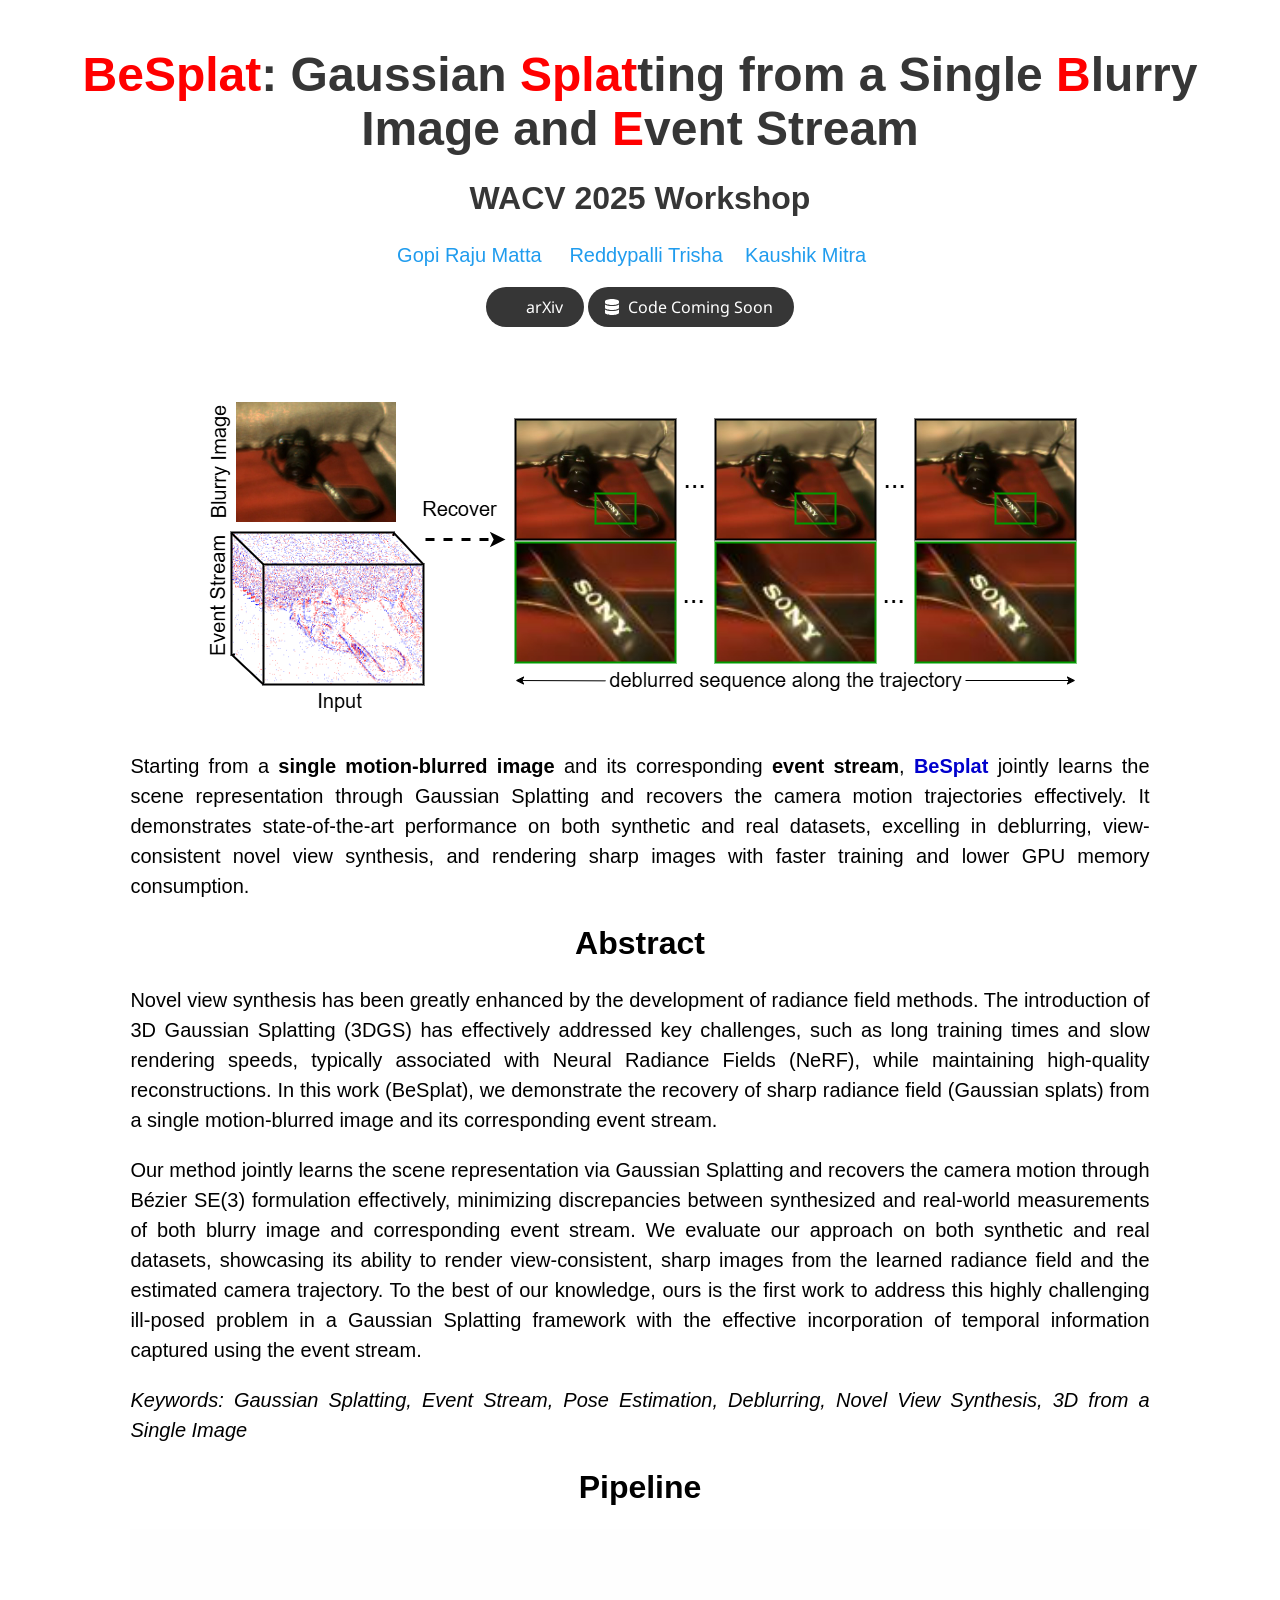
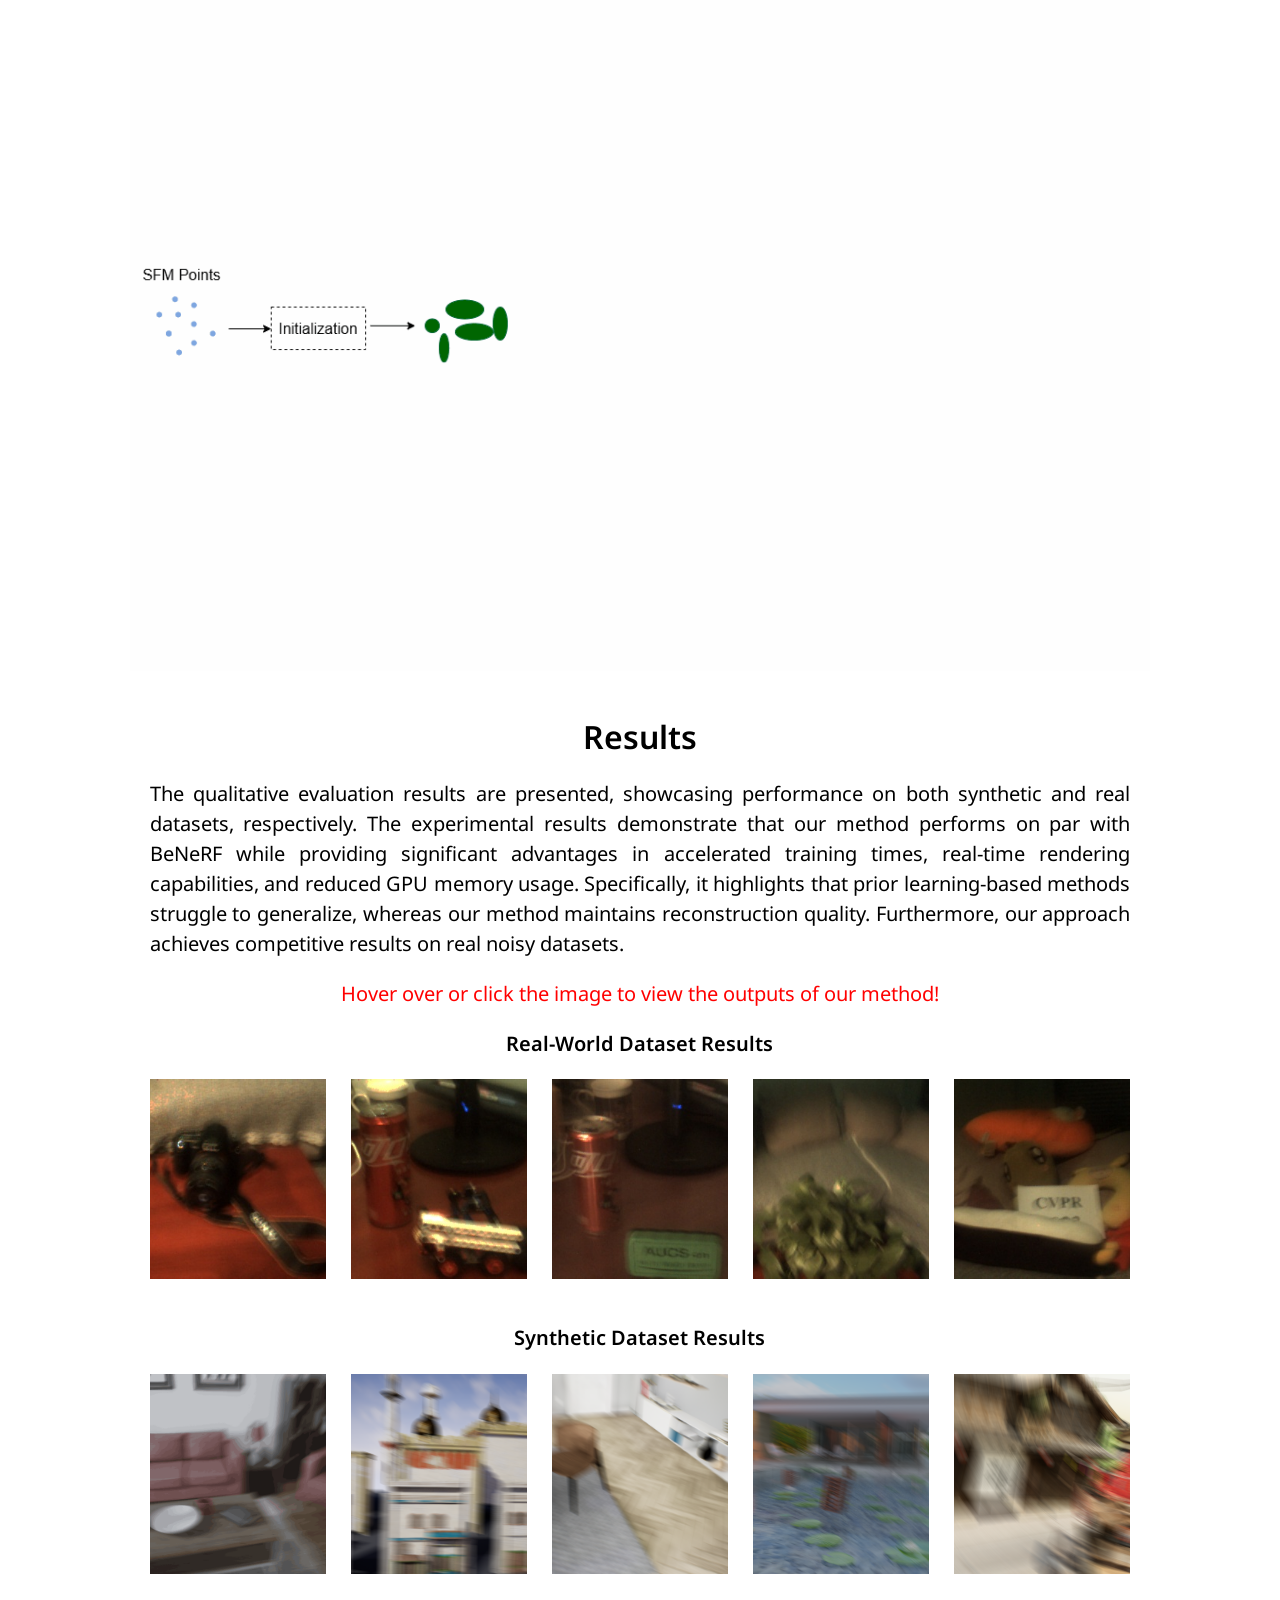
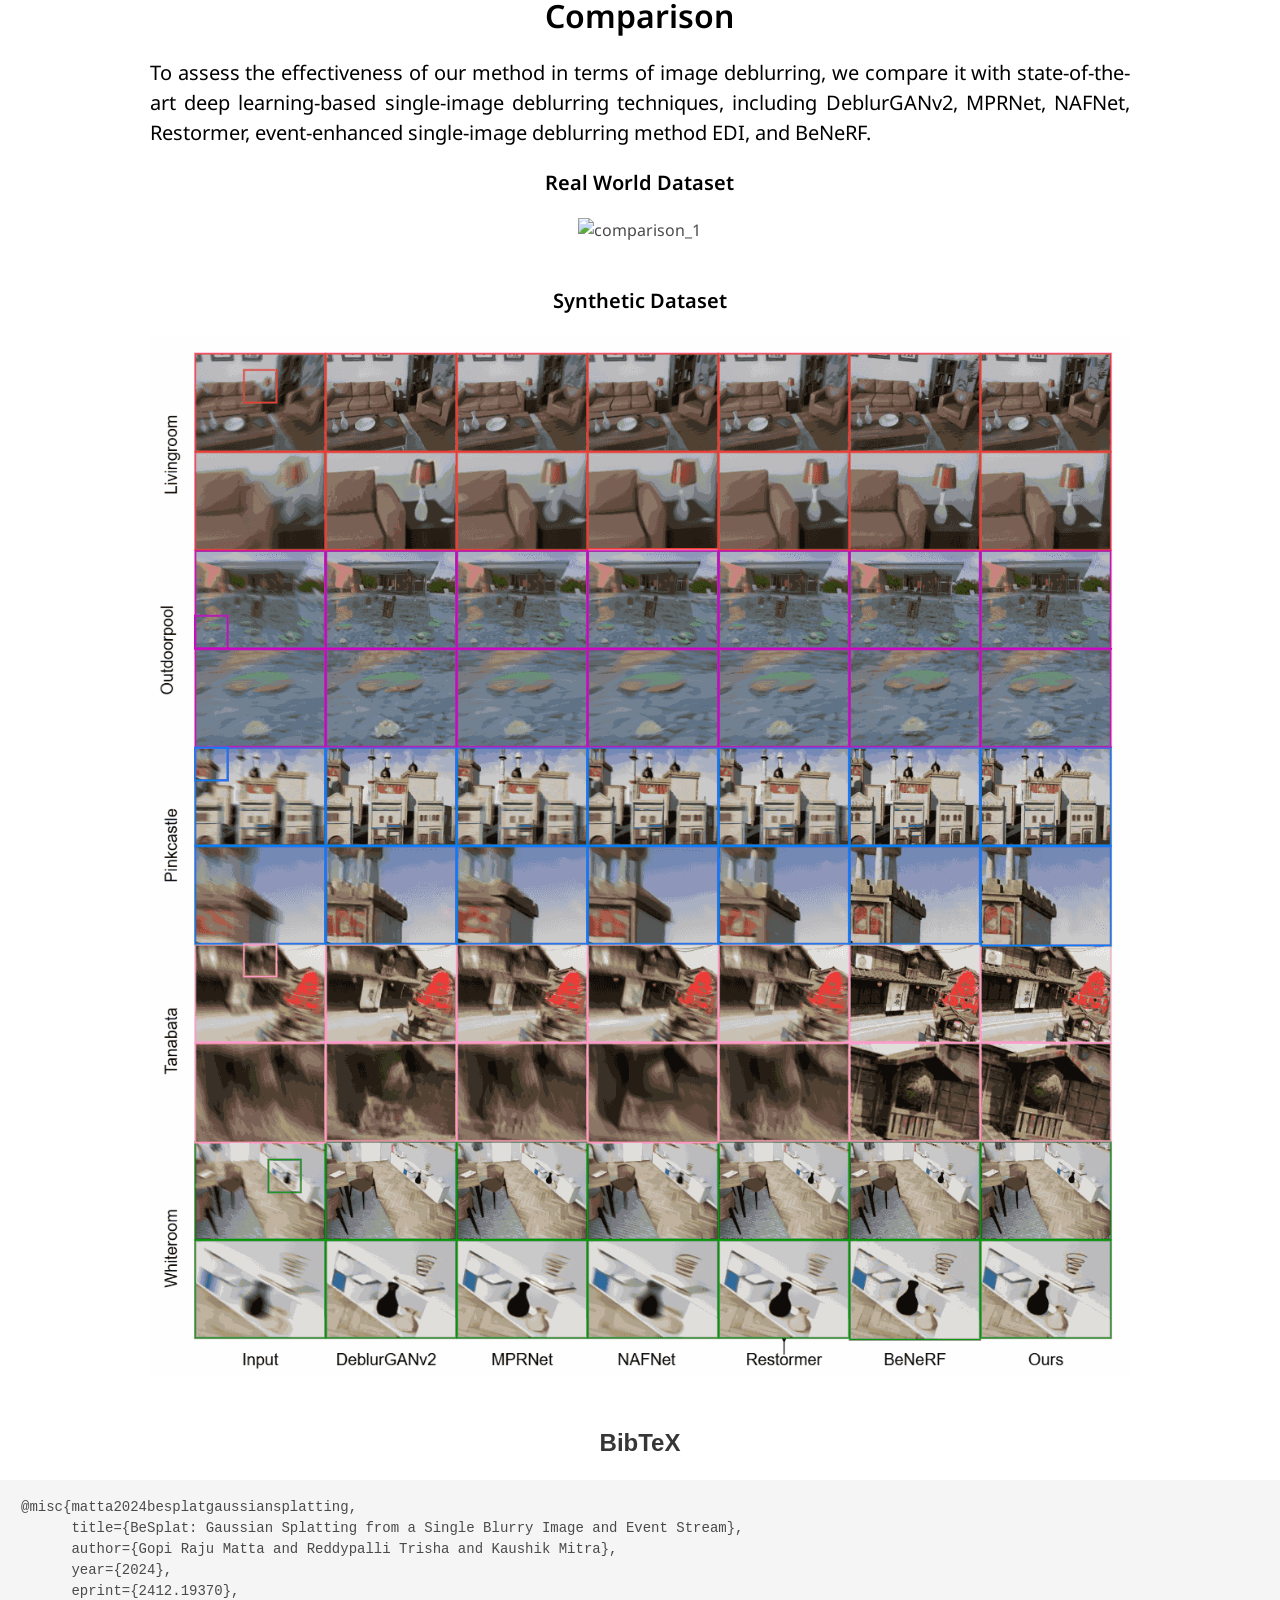
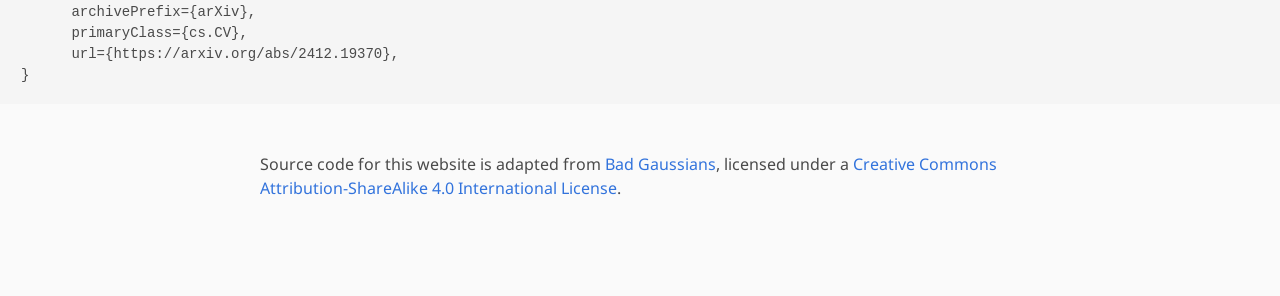
==== BeSplat/index.html @ c1410b88 "Update index.html" ====
<!DOCTYPE html>
<html>
<head>
  <meta charset="utf-8">
  <meta name="description"
        content="BeSplat: Gaussian Splatting from a Single Blurry Image and Event Stream">
  <meta name="keywords" content="Gaussian splatting, Event Stream, Pose Estimation, Deblurring, Novel View Synthesis, 3D from a Single Image">
  <meta name="viewport" content="width=device-width, initial-scale=1">
  <title>BeSplat</title>

  <!-- Global site tag (gtag.js) - Google Analytics -->
  <!-- <script async src="https://www.googletagmanager.com/gtag/js?id=G-PYVRSFMDRL"></script>
  <script>
    window.dataLayer = window.dataLayer || [];

    function gtag() {
      dataLayer.push(arguments);
    }

    gtag('js', new Date());

    gtag('config', 'G-PYVRSFMDRL');
  </script> -->

  <link href="https://fonts.googleapis.com/css?family=Google+Sans|Noto+Sans|Castoro"
        rel="stylesheet">

  <link rel="stylesheet" href="./static/css/bulma.min.css">
  <link rel="stylesheet" href="./static/css/bulma-carousel.min.css">
  <link rel="stylesheet" href="./static/css/bulma-slider.min.css">
  <link rel="stylesheet" href="./static/css/fontawesome.all.min.css">
  <link rel="stylesheet"
        href="https://cdn.jsdelivr.net/gh/jpswalsh/academicons@1/css/academicons.min.css">
  <link rel="stylesheet" href="./static/css/index.css">
  <link rel="icon" href="./static/images/smiling-face-with-horns_1f608.png">
  <link rel="stylesheet" href="https://cdnjs.cloudflare.com/ajax/libs/animate.css/4.1.1/animate.min.css">
  <link rel="stylesheet" href="https://cdnjs.cloudflare.com/ajax/libs/font-awesome/6.0.0-beta3/css/all.min.css">


  <script src="https://code.jquery.com/jquery-3.6.0.min.js"></script>

  <script src="https://ajax.googleapis.com/ajax/libs/jquery/3.5.1/jquery.min.js"></script>
  <script defer src="./static/js/fontawesome.all.min.js"></script>
  <script src="./static/js/bulma-carousel.min.js"></script>
  <script src="./static/js/bulma-slider.min.js"></script>
  <script src="./static/js/index.js"></script>



  <style>
     /* Container to hold the media items in a row */
.media-wrapper {
  display: flex;
  justify-content: space-between; /* Space items evenly */
  gap: 10px;  /* Optional: space between media items */
  flex-wrap: wrap;  /* Ensures items wrap to the next row if space is not enough */
}

/* Styling for individual media containers */
.media-container {
  position: relative;
  width: 18%;  /* Adjust this to fit 5 items in the row */
  overflow: hidden;
}

/* Image that is displayed initially */
.hover-image {
  
  width: 300px;  /* Set the fixed width for the image */
  height: 200px; /* Set the fixed height for the image */
  display: block;
  object-fit: cover;  /* Ensures image covers the container properly */
}

/* GIF that is hidden initially and displayed on hover */
.hover-gif {
  position: absolute;
  top: 0;
  left: 0;
  width: 300px;  /* Set the fixed width for the GIF */
  height: 200px; /* Set the fixed height for the GIF */
  display: none;
  object-fit: cover;
}

/* Show GIF on hover */
.media-container:hover .hover-image {
  display: none;  /* Hide image on hover */
}

.media-container:hover .hover-gif {
  display: block;  /* Show GIF on hover */
}


h2.title {
    text-align: center;  /* Centers the heading */
    font-size: 24px;  /* Customize the font size of the heading */
    margin-bottom: 20px; /* Adds space below the heading */
  }

    @keyframes blink {
            0%, 100% {
                opacity: 1; /* 不透明 */
            }
            50% {
                opacity: 0; /* 透明 */
            }
    }

    .blinking-text {
        font-size: 20px; /* 字体大小 */
        color: red; /* 字体颜色 */
        animation: blink 1s infinite; /* 动画持续时间和无限循环 */
    }

    .large-text {
            font-size: 20px; /* 增大字体大小 */
    }



    .letter {
      display: inline-block;
      animation: colorShift 2s ease-in-out infinite; /* Animation for color shift */
    }

    .letter:nth-child(odd) {
      animation-delay: 0s;
    }

    .letter:nth-child(even) {
      animation-delay: 0.5s;
    }

    @keyframes colorShift {
      0%, 100% {
        color: red;
      }
      50% {
        color: blue;
      }
    }



/* Set the video to cover the entire background */
#bg-video {
  position: fixed;
  top: 0;
  left: 0;
  width: 100%;
  height: 100%;
  object-fit: cover; /* Ensures the video covers the whole background */
  z-index: -1; /* Sends the video to the back */
}

/* Your content will be displayed on top of the video */
.hero, .teaser {
  position: relative;
  z-index: 1; /* Ensures the content is on top of the video */
  color: black; /* Makes text visible over the video */
}


  </style>

  

  
</head>
<body>




<section class="hero">
  <div class="hero-body">
    <div class="container is-max-desktop">
      <div class="columns is-centered">
        <div class="column has-text-centered">
          <h1 class="title is-1 publication-title"><font color="#FF0000">BeSplat</font>: Gaussian <span style="font-variant-ligatures: none;"><font color="#FF0000">Splat</font>ting</span> from a Single <font color="#FF0000">B</font>lurry Image and <font color="#FF0000">E</font>vent Stream</h1>
       


        
        <h6 class="title is-3 publication-title">
          WACV 2025 Workshop<br>
          
      </h6>
          <div class="is-size-5 publication-authors">
            <span class="author-block">
              <a href="https://www.linkedin.com/in/gopi-raju-matta-1b5347105">Gopi Raju Matta</a>
            </span> &nbsp &nbsp
            <span class="author-block">
              <a href="https://www.linkedin.com/in/reddypalli-trisha">Reddypalli Trisha</a>
            </span>&nbsp &nbsp
            <span class="author-block">
              <a href="https://www.ee.iitm.ac.in/kmitra">Kaushik Mitra</a>
            </span>&nbsp &nbsp
          </div>

   
          
          <div class="column has-text-centered">
            <div class="publication-links">
              <!-- PDF Link. -->
              <span class="link-block">
                <a href="https://arxiv.org/pdf/2412.19370"
                   class="external-link button is-normal is-rounded is-dark">
                  <span class="icon">
                      <i class="ai ai-arxiv"></i>
                  </span>
                  <span>arXiv</span>
                </a>
              </span>
              <!-- Code Link. -->
              <span class="link-block">
                <a href=""
                   class="external-link button is-normal is-rounded is-dark">
                  <span class="icon">
                      <i class="fas fa-database"></i>
                  </span>
                  <span>Code Coming Soon</span>
                  </a>
              </span>
            </div>
          </div>
        </div>
      </div>
    </div>
  </div>
</section>


<!-- <section class="hero teaser">
  <div class="container is-max-desktop">
    <div class="hero-body">
      
    </div>
  </div>
</section> -->


<section class="hero teaser">
  <div class="container is-max-desktop">
    <!-- Abstract. -->
    <div class="columns is-centered has-text-centered">
      <div class="column is-four-fifths">
        <image src="./static/images/event_rgb_fusion.png"  class="img-responsive" alt="overview"><br><br>

        <div class="content has-text-justified">
          <p style="font-size: 20px;">Starting from a <b>single motion-blurred image</b> and its corresponding <b>event stream</b>, <b><font color="#0000CD">BeSplat</font></b> jointly learns the scene representation through Gaussian Splatting and recovers the camera motion trajectories effectively. 
            It demonstrates state-of-the-art performance on both synthetic and real datasets, excelling in deblurring, view-consistent novel view synthesis, and rendering sharp images with faster training and lower GPU memory consumption.</p>
        </div>




        <h2 class="title is-3" style="color: black;">Abstract</h2>
        <div class="content has-text-justified">
          <p style="font-size: 20px;">
            Novel view synthesis has been greatly enhanced by the development of radiance field methods. The introduction of 3D Gaussian Splatting (3DGS) has effectively addressed key challenges, such as long training times and slow rendering speeds, typically associated with Neural Radiance Fields (NeRF), while maintaining high-quality reconstructions. 
          
            In this work (BeSplat), we demonstrate the recovery of sharp radiance field (Gaussian splats) from a single motion-blurred image and its corresponding event stream. 
          </p>
          <p style="font-size: 20px;">
            Our method jointly learns the scene representation via Gaussian Splatting and recovers the camera motion through Bézier SE(3) formulation effectively, minimizing discrepancies between synthesized and real-world measurements of both blurry image and corresponding event stream. We evaluate our approach on both synthetic and real datasets, showcasing its ability to render view-consistent, sharp images from the learned radiance field and the estimated camera trajectory. 
         
            To the best of our knowledge, ours is the first work to address this highly challenging ill-posed problem in a Gaussian Splatting framework with the effective incorporation of temporal information captured using the event stream.
            </p>
          <p style="font-size: 20px;">
            <i>Keywords: Gaussian Splatting, Event Stream, Pose Estimation, Deblurring, Novel View Synthesis, 3D from a Single Image</i>
          </p>
        </div>
      </div>
    </div>
    
          <div class="columns is-centered has-text-centered">
  <div class="column is-four-fifths">
    <h2 class="title is-3" style="color: black;">Pipeline</h2>
    <!-- Display the GIF -->
    <img src=".\static\videos\pipeline.gif"
         alt="Pipeline Overview" 
         style="max-width: 100%; height: auto; display: block; margin: 0 auto;">

         
  </div>



  


</div>



          
          


        
    </div>
   
  </div>
</section>


<section class="section">
  <div class="container is-max-desktop">
    <div class="columns is-centered has-text-centered">
      <div class="column is-four-fifths">
        <h2 class="title is-3" style="color: black;">Results</h2>
        <div class="content has-text-justified", style="font-size: 20px;">
          <p style="color: black;">
            The qualitative evaluation results are presented, showcasing performance on both synthetic and real datasets, respectively. The experimental results demonstrate that our method performs on par with BeNeRF while providing significant advantages in accelerated training times, real-time rendering capabilities, and reduced GPU memory usage. Specifically, it highlights that prior learning-based methods struggle to generalize, whereas our method maintains reconstruction quality. Furthermore, our approach achieves competitive results on real noisy datasets.
            </br>
            <div class="blinking-text">
              <center>Hover over or click the image to view the outputs of our method!</center>
            </div>
            </p>
        </div>
      </div>
    </div>
    <!--/ Results. -->


    <div class="columns is-centered has-text-centered">
      <div class="column is-four-fifths">
    <h2 class="title is-size-5" style="color: black;">Real-World Dataset Results</h2>
    <div class="media-wrapper">
      <div class="media-container">
        <!-- Image that is displayed initially -->
        <img src=".\static\images\camera.jpg" alt="Image" class="hover-image">
        <!-- GIF that is hidden initially and played on hover -->
        <img src=".\static\videos\camera.gif" alt="GIF" class="hover-gif">
      </div>
    
      <div class="media-container">
        <img src=".\static\images\lego.jpg" alt="Image" class="hover-image">
        <img src=".\static\videos\lego.gif" alt="GIF" class="hover-gif">
      </div>
    
      <div class="media-container">
        <img src=".\static\images\letter.jpg" alt="Image" class="hover-image">
        <img src=".\static\videos\letter.gif" alt="GIF" class="hover-gif">
      </div>
    
      <div class="media-container">
        <img src=".\static\images\plant.jpg" alt="Image" class="hover-image">
        <img src=".\static\videos\plant.gif" alt="GIF" class="hover-gif">
      </div>
    
      <div class="media-container">
        <img src=".\static\images\toys.jpg" alt="Image" class="hover-image">
        <img src=".\static\videos\toys.gif" alt="GIF" class="hover-gif">
      </div>
    </div>

    <br/>
    <br/>
    <h2 class="title is-size-5" style="color: black;">Synthetic Dataset Results</h2>
    <div class="media-wrapper">
      <div class="media-container">
        <img src=".\static\images\livingroom.png" alt="Image" class="hover-image">
        <img src=".\static\videos\livingroom.gif" alt="GIF" class="hover-gif">
      </div>
    
      <div class="media-container">
        <img src=".\static\images\pinkcastle.png" alt="Image" class="hover-image">
        <img src=".\static\videos\pinkcastle.gif" alt="GIF" class="hover-gif">
      </div>
    
      <div class="media-container">
        <img src=".\static\images\whiteroom.png" alt="Image" class="hover-image">
        <img src=".\static\videos\whiteroom.gif" alt="GIF" class="hover-gif">
      </div>
    
      <div class="media-container">
        <img src=".\static\images\outdoorpool.png" alt="Image" class="hover-image">
        <img src=".\static\videos\outdoorpool.gif" alt="GIF" class="hover-gif">
      </div>
    
      <div class="media-container">
        <img src=".\static\images\tanabata.png" alt="Image" class="hover-image">
        <img src=".\static\videos\tanabata.gif" alt="GIF" class="hover-gif">
      </div>
    </div>
    </div>

    </div>
    </div>
      



    
<br>
<div class="container is-max-desktop">
  <div class="columns is-centered has-text-centered">
    <div class="column is-four-fifths">

    <h2 class="title is-3" style="color: black;"><center>Comparison</center></h2>

    <div class="content has-text-justified", style="font-size: 20px;">
     <p style="color: black;"> To assess the effectiveness of our method in terms of image deblurring, we compare it with state-of-the-art deep learning-based single-image deblurring techniques, including DeblurGANv2, MPRNet, NAFNet, Restormer, event-enhanced single-image deblurring method EDI, and BeNeRF.</p>
    </div>
  

    <h2 class="title is-size-5" style="color: black;">Real World Dataset </h2>
  
        <div class="container_comop">
            <img src=".\static\images\realdata_comaparisons.png" alt="comparison_1" height="1000px" width="1000px">
            </br>  </br></br>
            <h2 class="title is-size-5" style="color: black;">Synthetic Dataset </h2>
            <img src=".\static\images\syntheticdata_comparisons.png" alt="comparison_2" height="1000px" width="1000px">
        </div>


</div>
</div>
</div>


  </div>
</section>


<section class="teaser" id="BibTeX">
  <div class="container is-max-desktop content">
    <h2 class="title">BibTeX</h2>
    <pre><code>@misc{matta2024besplatgaussiansplatting,
      title={BeSplat: Gaussian Splatting from a Single Blurry Image and Event Stream}, 
      author={Gopi Raju Matta and Reddypalli Trisha and Kaushik Mitra},
      year={2024},
      eprint={2412.19370},
      archivePrefix={arXiv},
      primaryClass={cs.CV},
      url={https://arxiv.org/abs/2412.19370}, 
}</code></pre>
  </div>
</section>


<footer class="footer">
  <div class="container">
  
    <div class="columns is-centered">
      <div class="column is-8">
        <div class="content">
         
         
            <p>
              Source code for this website is adapted from <a href="https://github.com/LingzheZhao/LingzheZhao.github.io/tree/main/BAD-Gaussians">Bad Gaussians</a>, 
              licensed under a 
              <a href="https://creativecommons.org/licenses/by-sa/4.0">Creative Commons Attribution-ShareAlike 4.0 International License</a>.
            </p>
          
      
        </div>
      </div>
    </div>
  </div>
</footer>

</body>
</html>
---- BeSplat/static/css/index.css ----
body {
  font-family: 'Noto Sans', sans-serif;
}


.footer .icon-link {
    font-size: 25px;
    color: #000;
}

.link-block a {
    margin-top: 5px;
    margin-bottom: 5px;
}

.dnerf {
  font-variant: small-caps;
}


.teaser .hero-body {
  padding-top: 0;
  padding-bottom: 3rem;
}

.teaser {
  font-family: 'Google Sans', sans-serif;
}


.publication-title {
}

.publication-banner {
  max-height: parent;

}

.publication-banner video {
  position: relative;
  left: auto;
  top: auto;
  transform: none;
  object-fit: fit;
}

.publication-header .hero-body {
}

.publication-title {
    font-family: 'Google Sans', sans-serif;
}

.publication-authors {
    font-family: 'Google Sans', sans-serif;
}

.publication-venue {
    color: #555;
    width: fit-content;
    font-weight: bold;
}

.publication-awards {
    color: #ff3860;
    width: fit-content;
    font-weight: bolder;
}

.publication-authors {
}

.publication-authors a {
   color: hsl(204, 86%, 53%) !important;
}

.publication-authors a:hover {
    text-decoration: underline;
}

.author-block {
  display: inline-block;
}

.publication-banner img {
}

.publication-authors {
  /*color: #4286f4;*/
}

.publication-video {
    position: relative;
    width: 100%;
    height: 0;
    padding-bottom: 56.25%;

    overflow: hidden;
    border-radius: 10px !important;
}

.publication-video iframe {
    position: absolute;
    top: 0;
    left: 0;
    width: 100%;
    height: 100%;
}

.publication-body img {
}

.results-carousel {
  overflow: hidden;
}

.results-carousel .item {
  margin: 5px;
  overflow: hidden;
  border: 1px solid #bbb;
  border-radius: 10px;
  padding: 0;
  font-size: 0;
}

.results-carousel video {
  margin: 0;
}


.interpolation-panel {
  background: #f5f5f5;
  border-radius: 10px;
}

.interpolation-panel .interpolation-image {
  width: 100%;
  border-radius: 5px;
}

.interpolation-video-column {
}

.interpolation-panel .slider {
  margin: 0 !important;
}

.interpolation-panel .slider {
  margin: 0 !important;
}

#interpolation-image-wrapper {
  width: 100%;
}
#interpolation-image-wrapper img {
  border-radius: 5px;
}
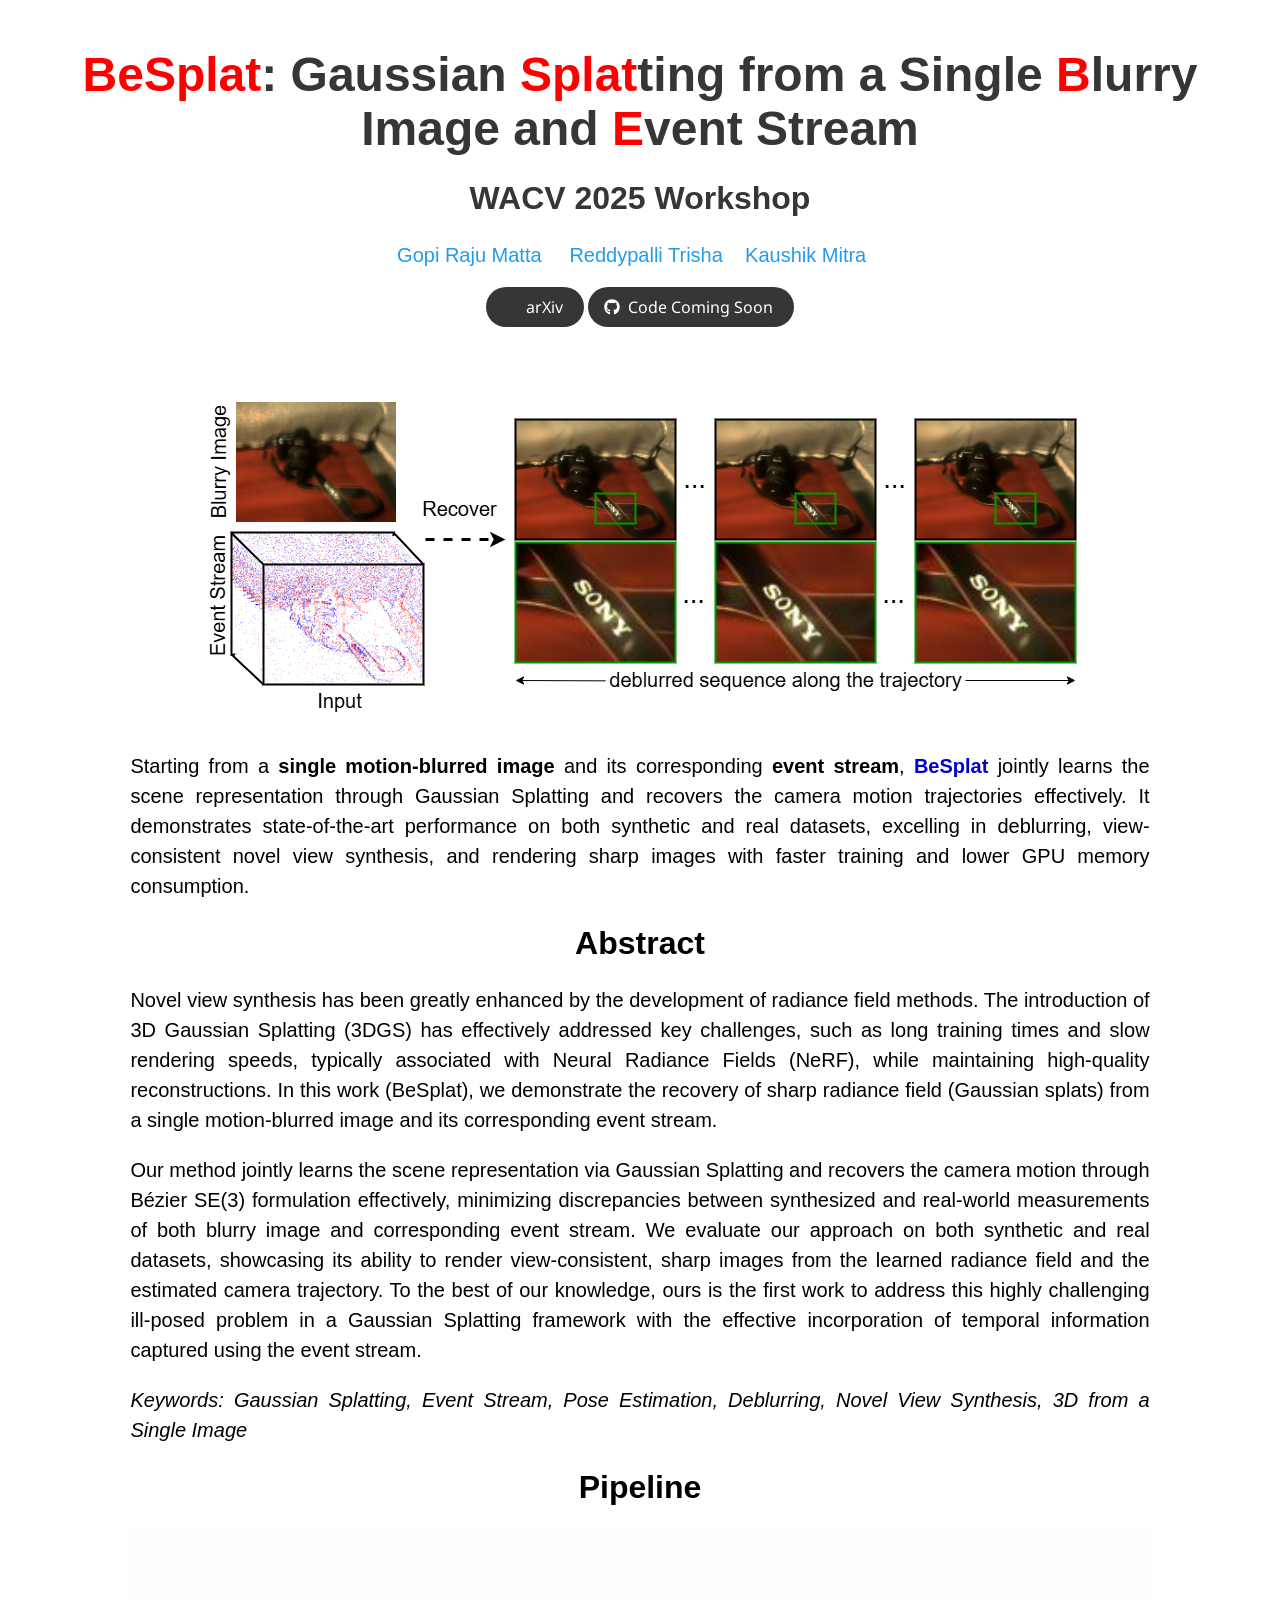
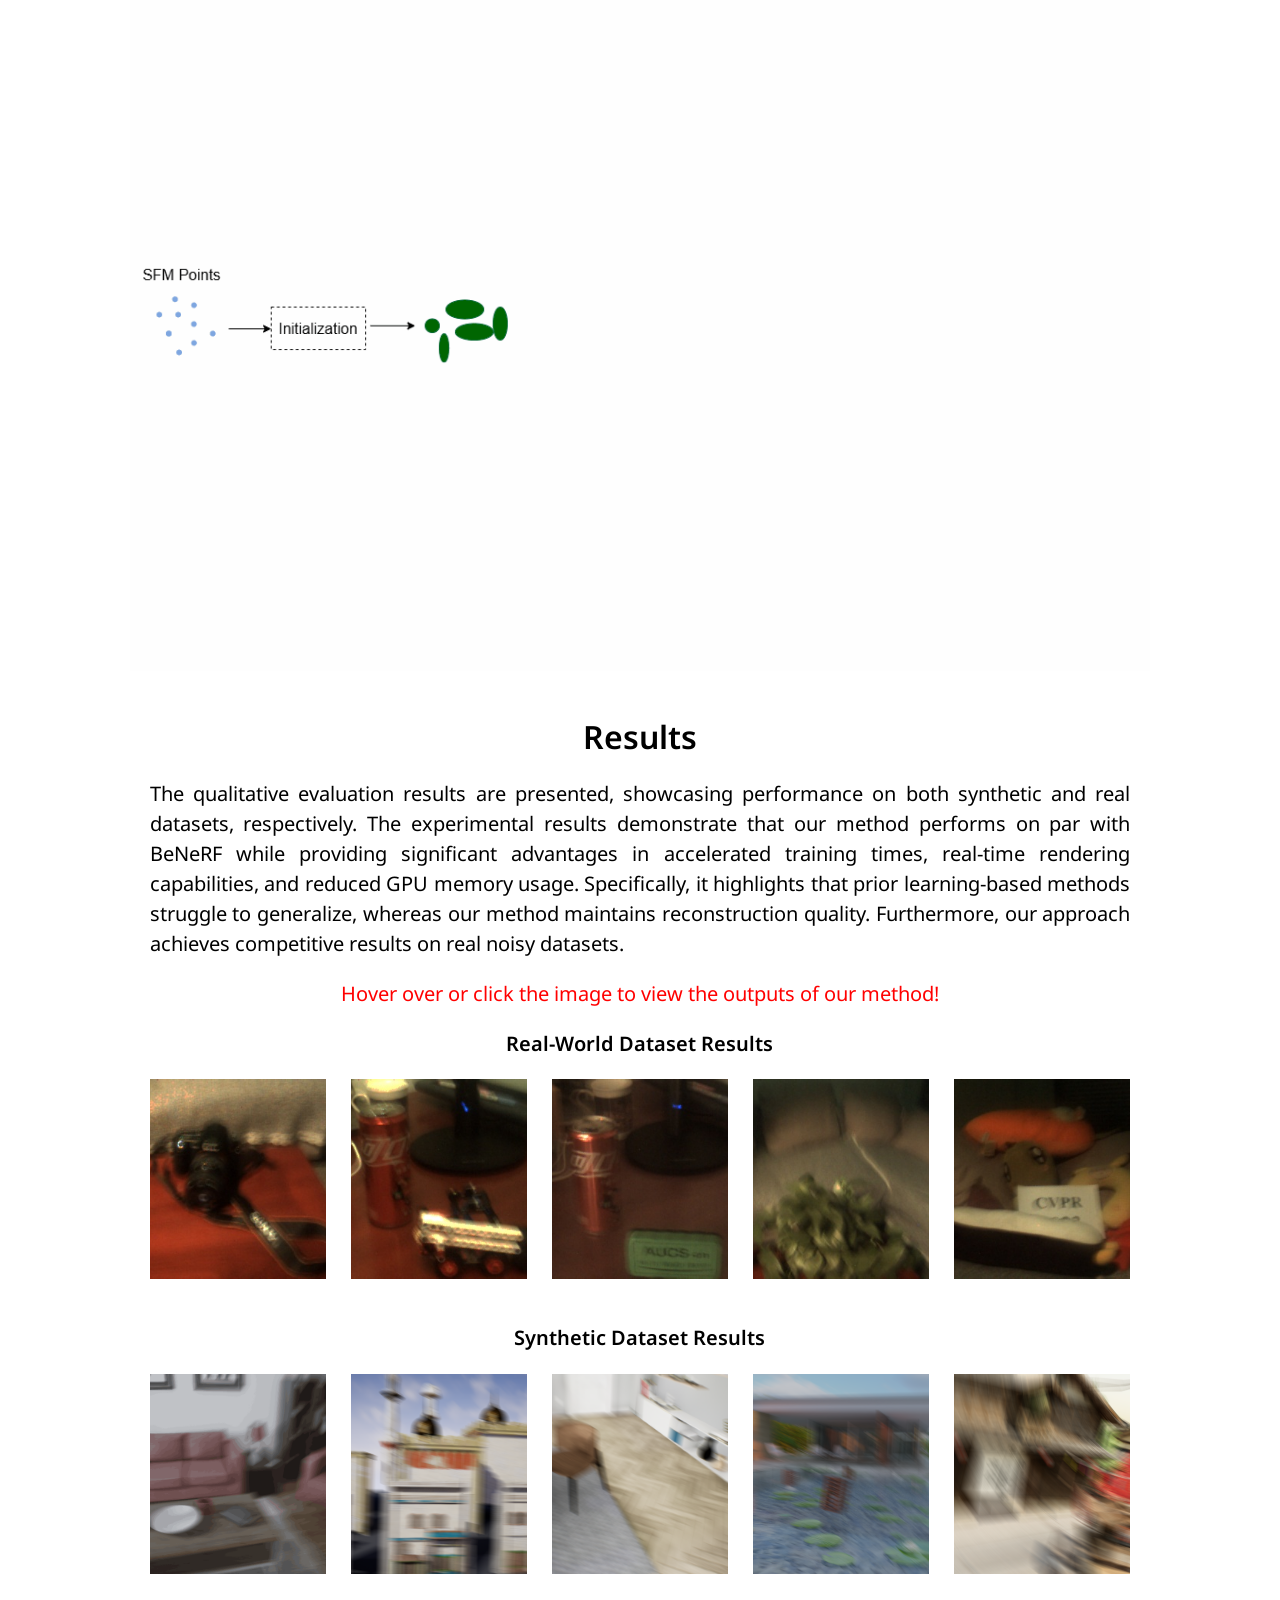
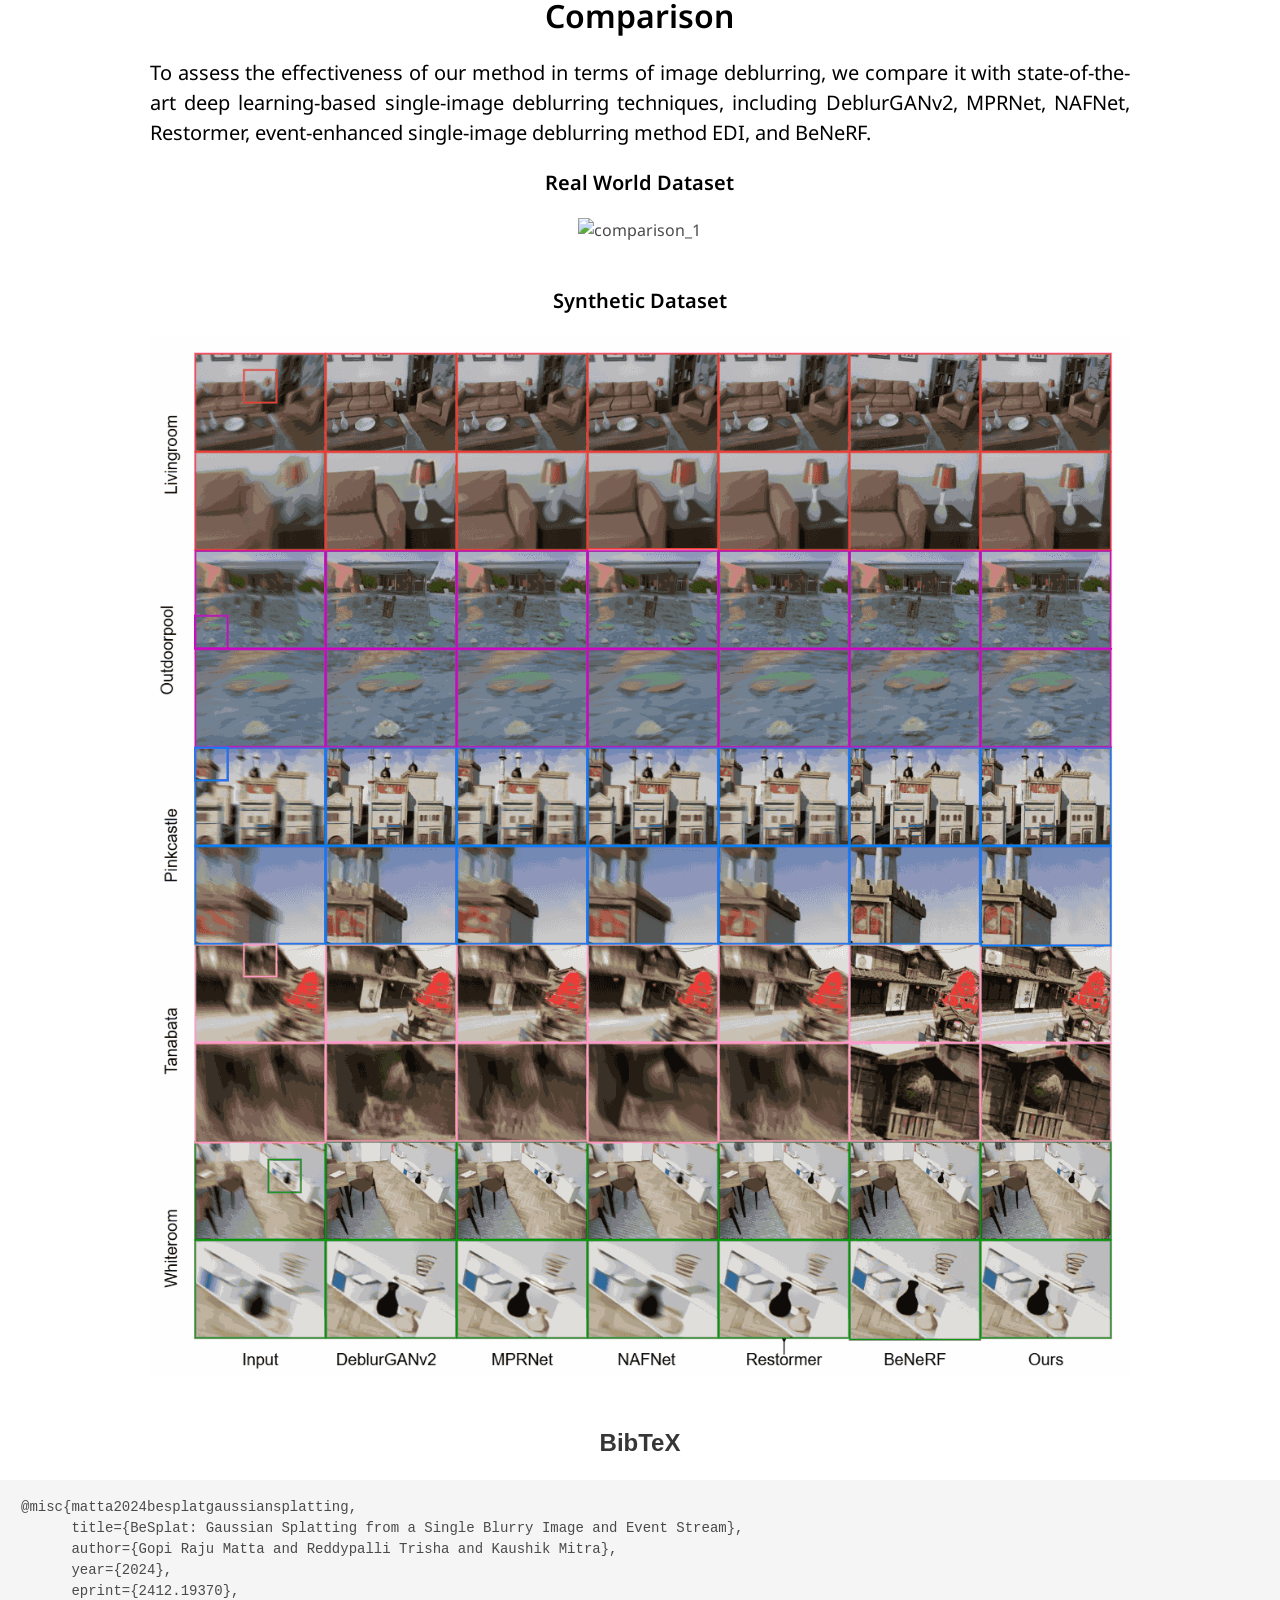
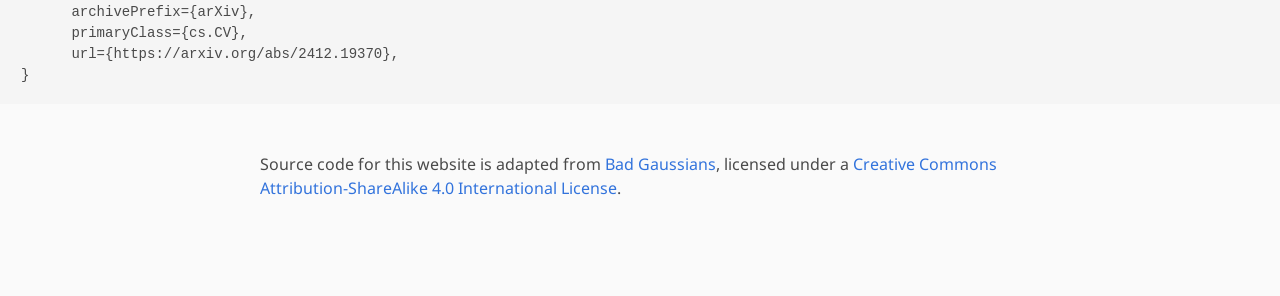
==== commit 1a15b9b6: "Update index.html" ====
--- a/BeSplat/index.html
+++ b/BeSplat/index.html
@@ -219,7 +219,7 @@
                 <a href=""
                    class="external-link button is-normal is-rounded is-dark">
                   <span class="icon">
-                      <i class="fas fa-database"></i>
+                      <i class="fab fa-github"></i>
                   </span>
                   <span>Code Coming Soon</span>
                   </a>
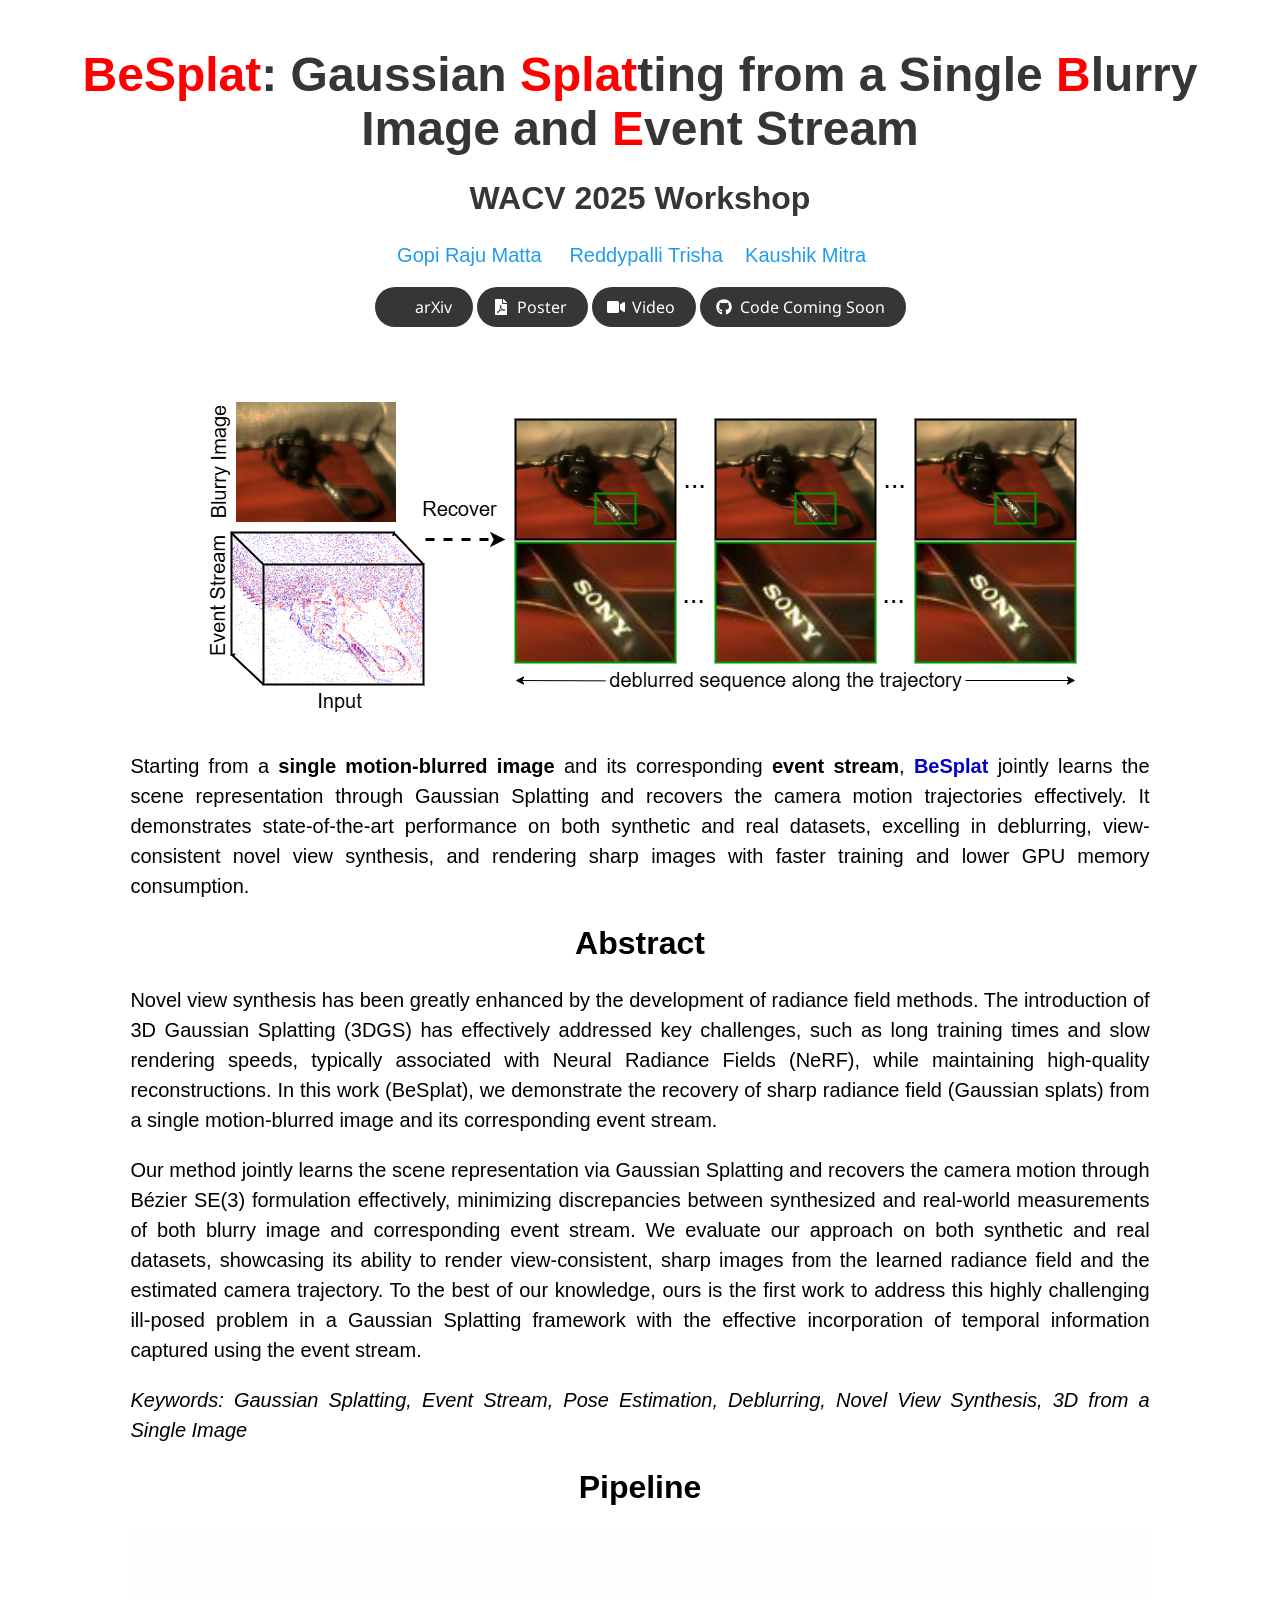
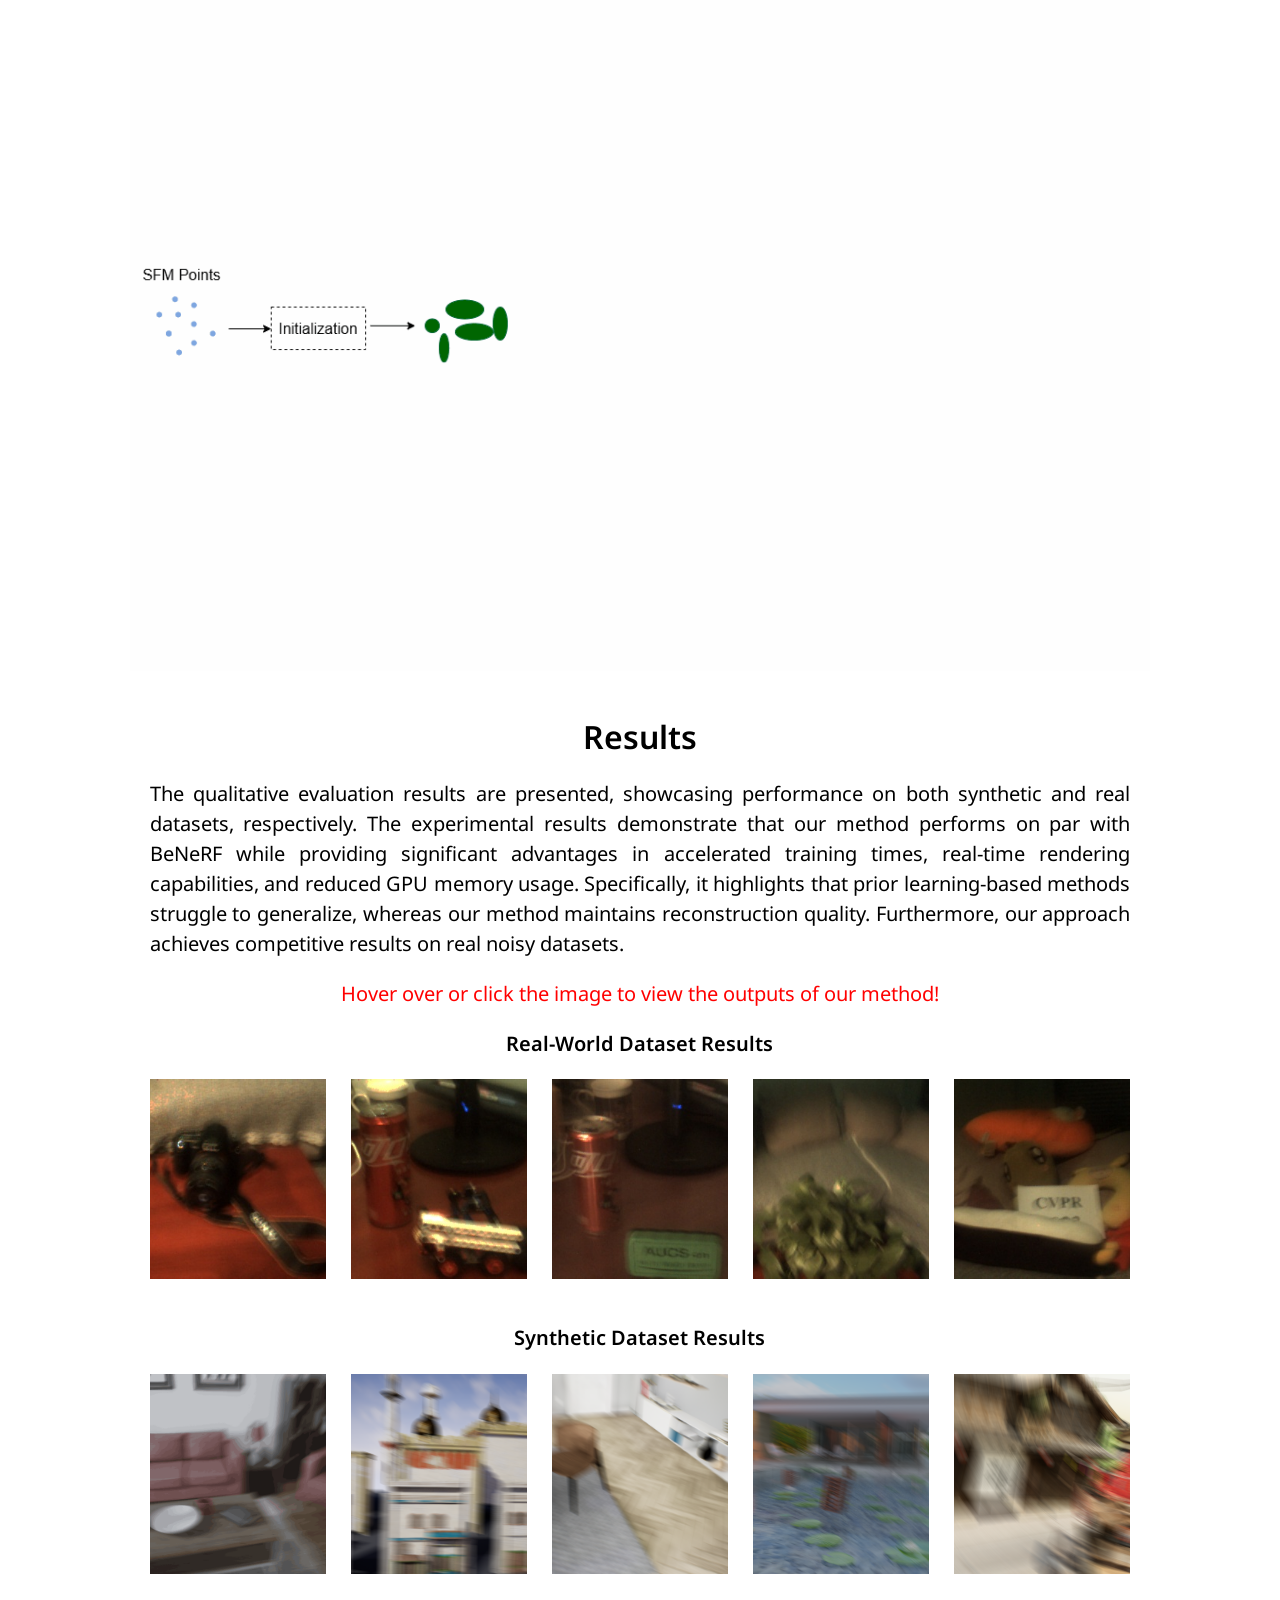
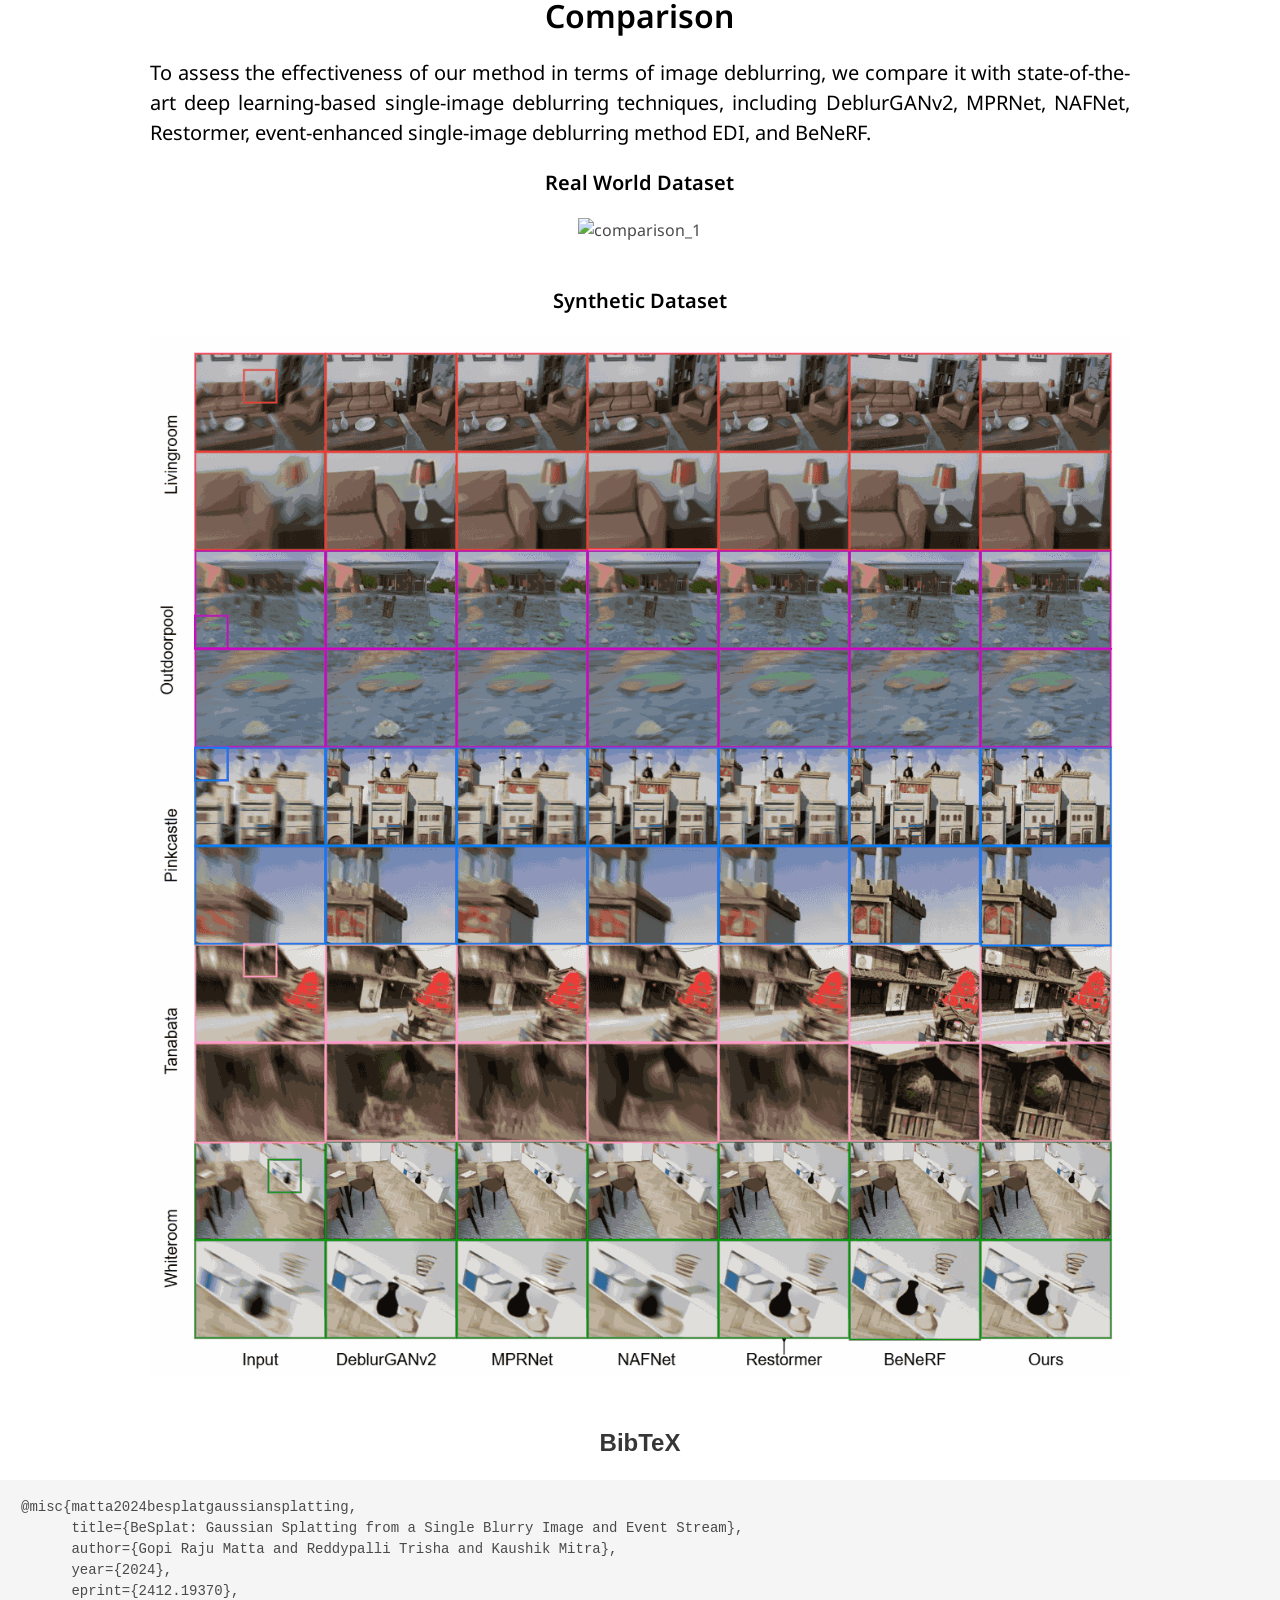
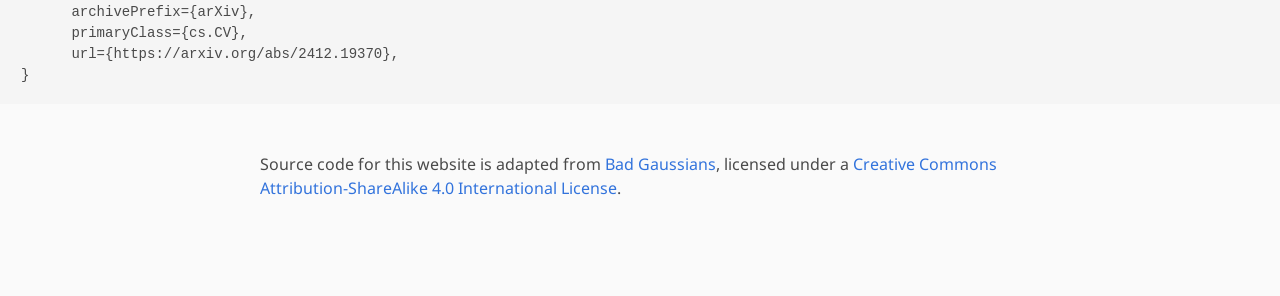
==== commit 380694d5: "Update index.html" ====
--- a/BeSplat/index.html
+++ b/BeSplat/index.html
@@ -206,7 +206,7 @@
             <div class="publication-links">
               <!-- PDF Link. -->
               <span class="link-block">
-                <a href="https://arxiv.org/pdf/2412.19370"
+                <a href="https://openaccess.thecvf.com/content/WACV2025W/EVGEN/papers/Matta_BeSplat_Gaussian_Splatting_from_a_Single_Blurry_Image_and_Event_WACVW_2025_paper.pdf"
                    class="external-link button is-normal is-rounded is-dark">
                   <span class="icon">
                       <i class="ai ai-arxiv"></i>
@@ -214,6 +214,24 @@
                   <span>arXiv</span>
                 </a>
               </span>
+              <span class="link-block">
+                <a href="https://drive.google.com/file/d/17ItjudZW0oFB51b2XwlNvPHqO9cHhLoD/view?usp=sharing"
+                   class="external-link button is-normal is-rounded is-dark" target="_blank">
+                  <span class="icon">
+                    <i class="fas fa-file-pdf"></i>
+                  </span>
+                  <span>Poster</span>
+                </a>
+              </span>    
+              <span class="link-block">
+                <a href="https://drive.google.com/file/d/13fMWkqBWV36zN1rCDumTsBVlTjDBWGgW/view?usp=sharing"
+                   class="external-link button is-normal is-rounded is-dark" target="_blank">
+                  <span class="icon">
+                    <i class="fas fa-video"></i>
+                  </span>
+                  <span>Video</span>
+                </a>
+              </span>              
               <!-- Code Link. -->
               <span class="link-block">
                 <a href=""
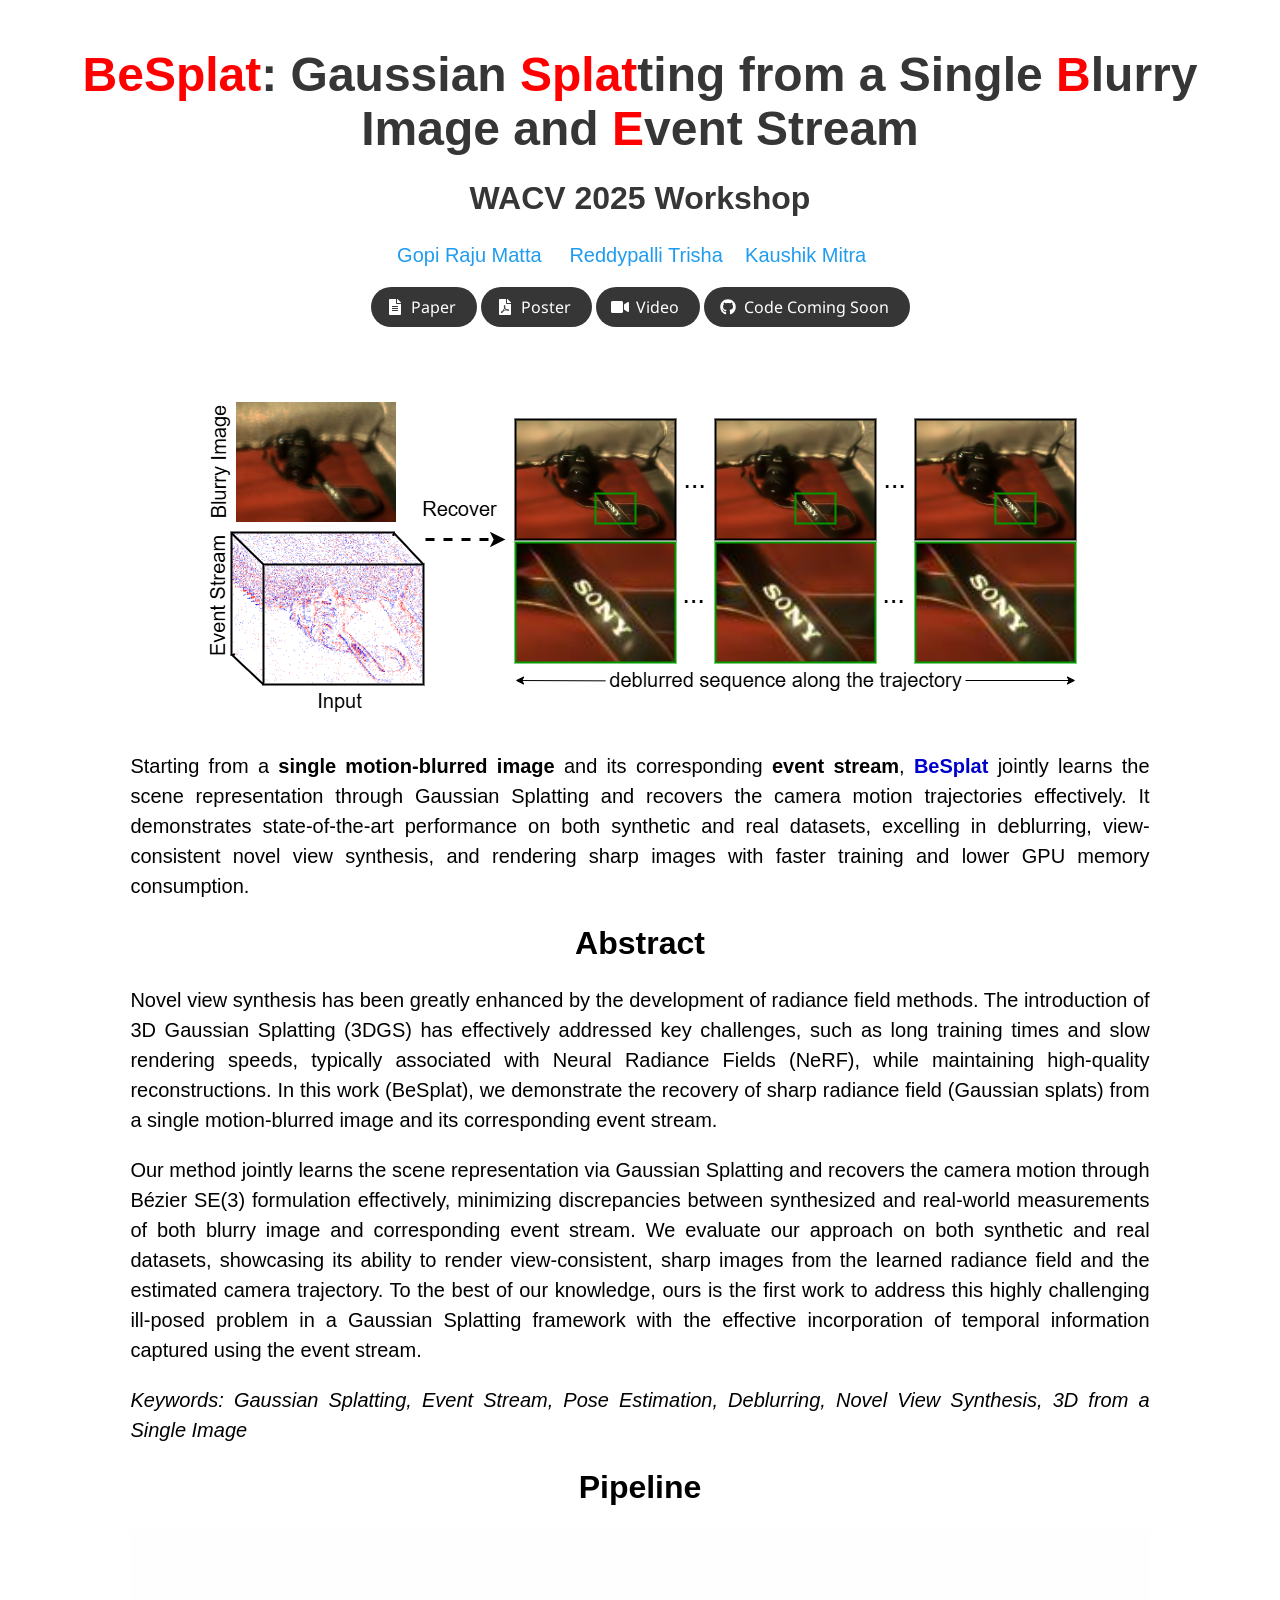
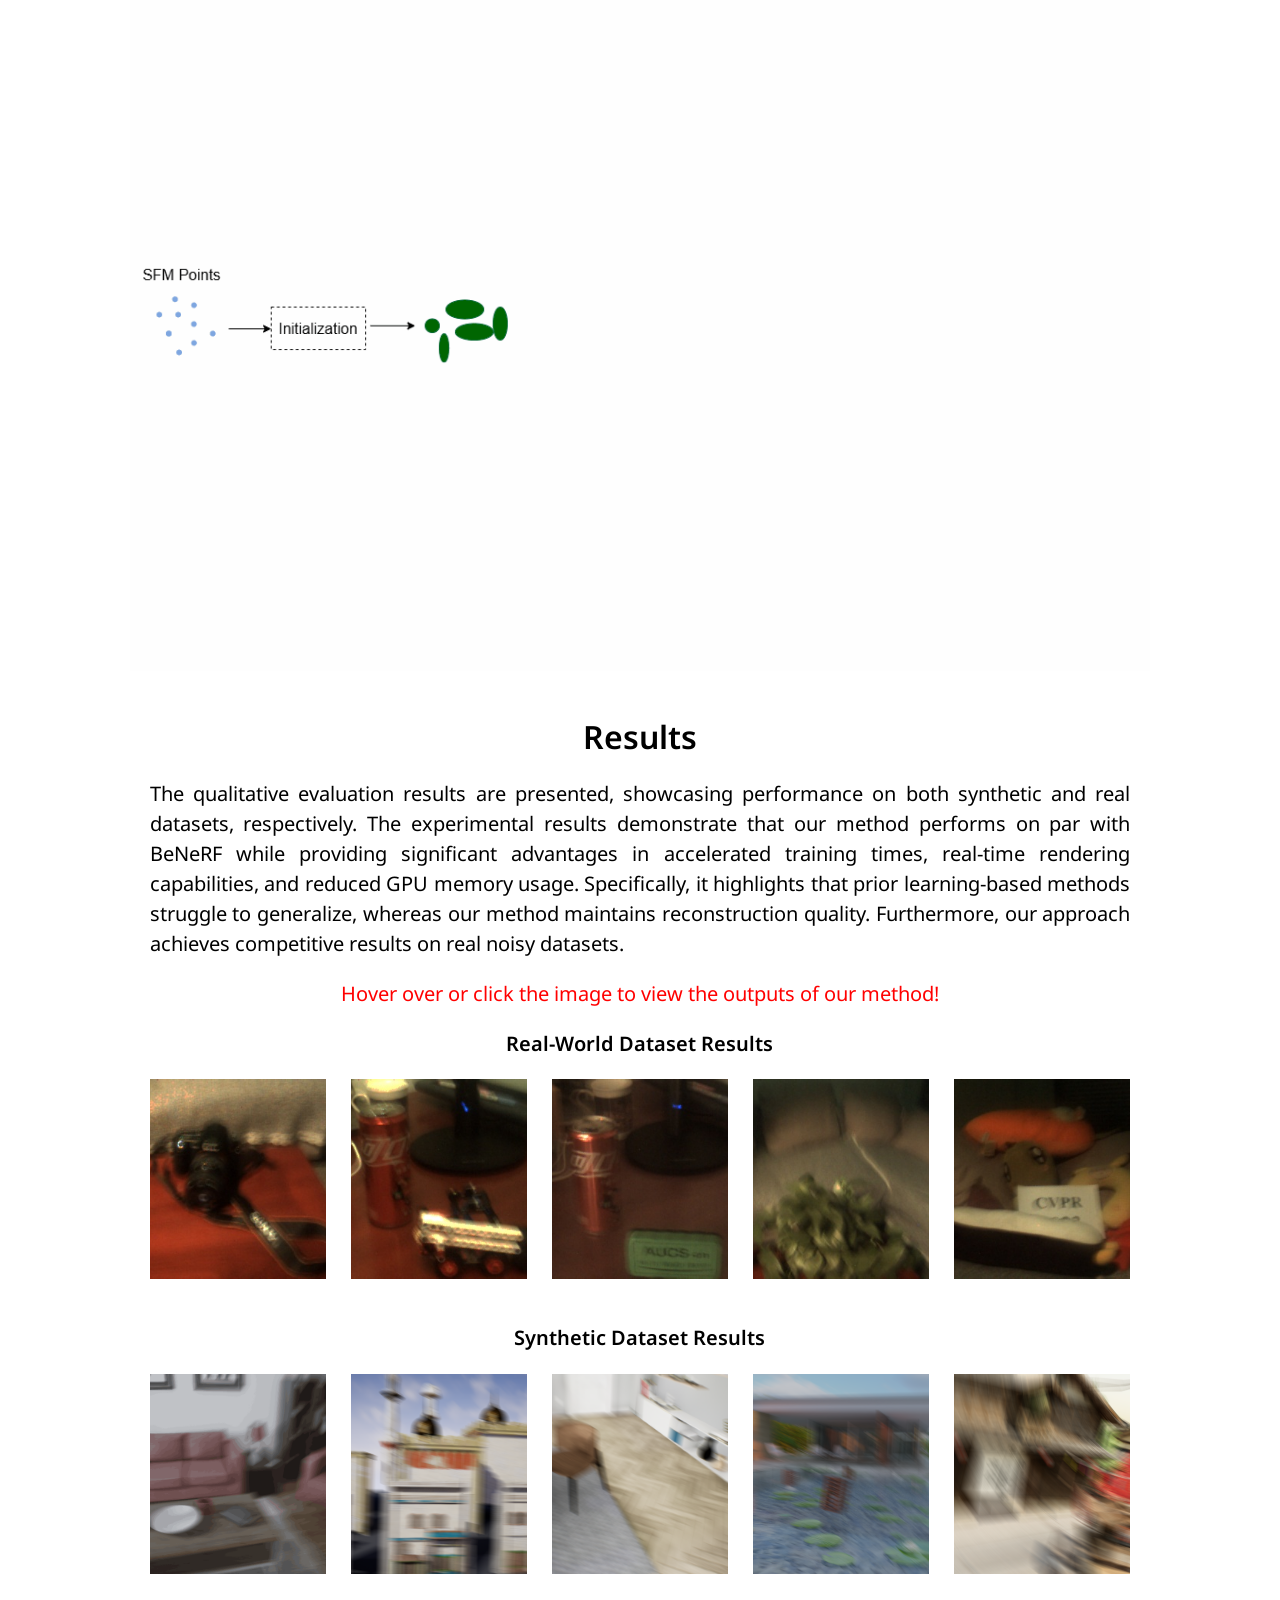
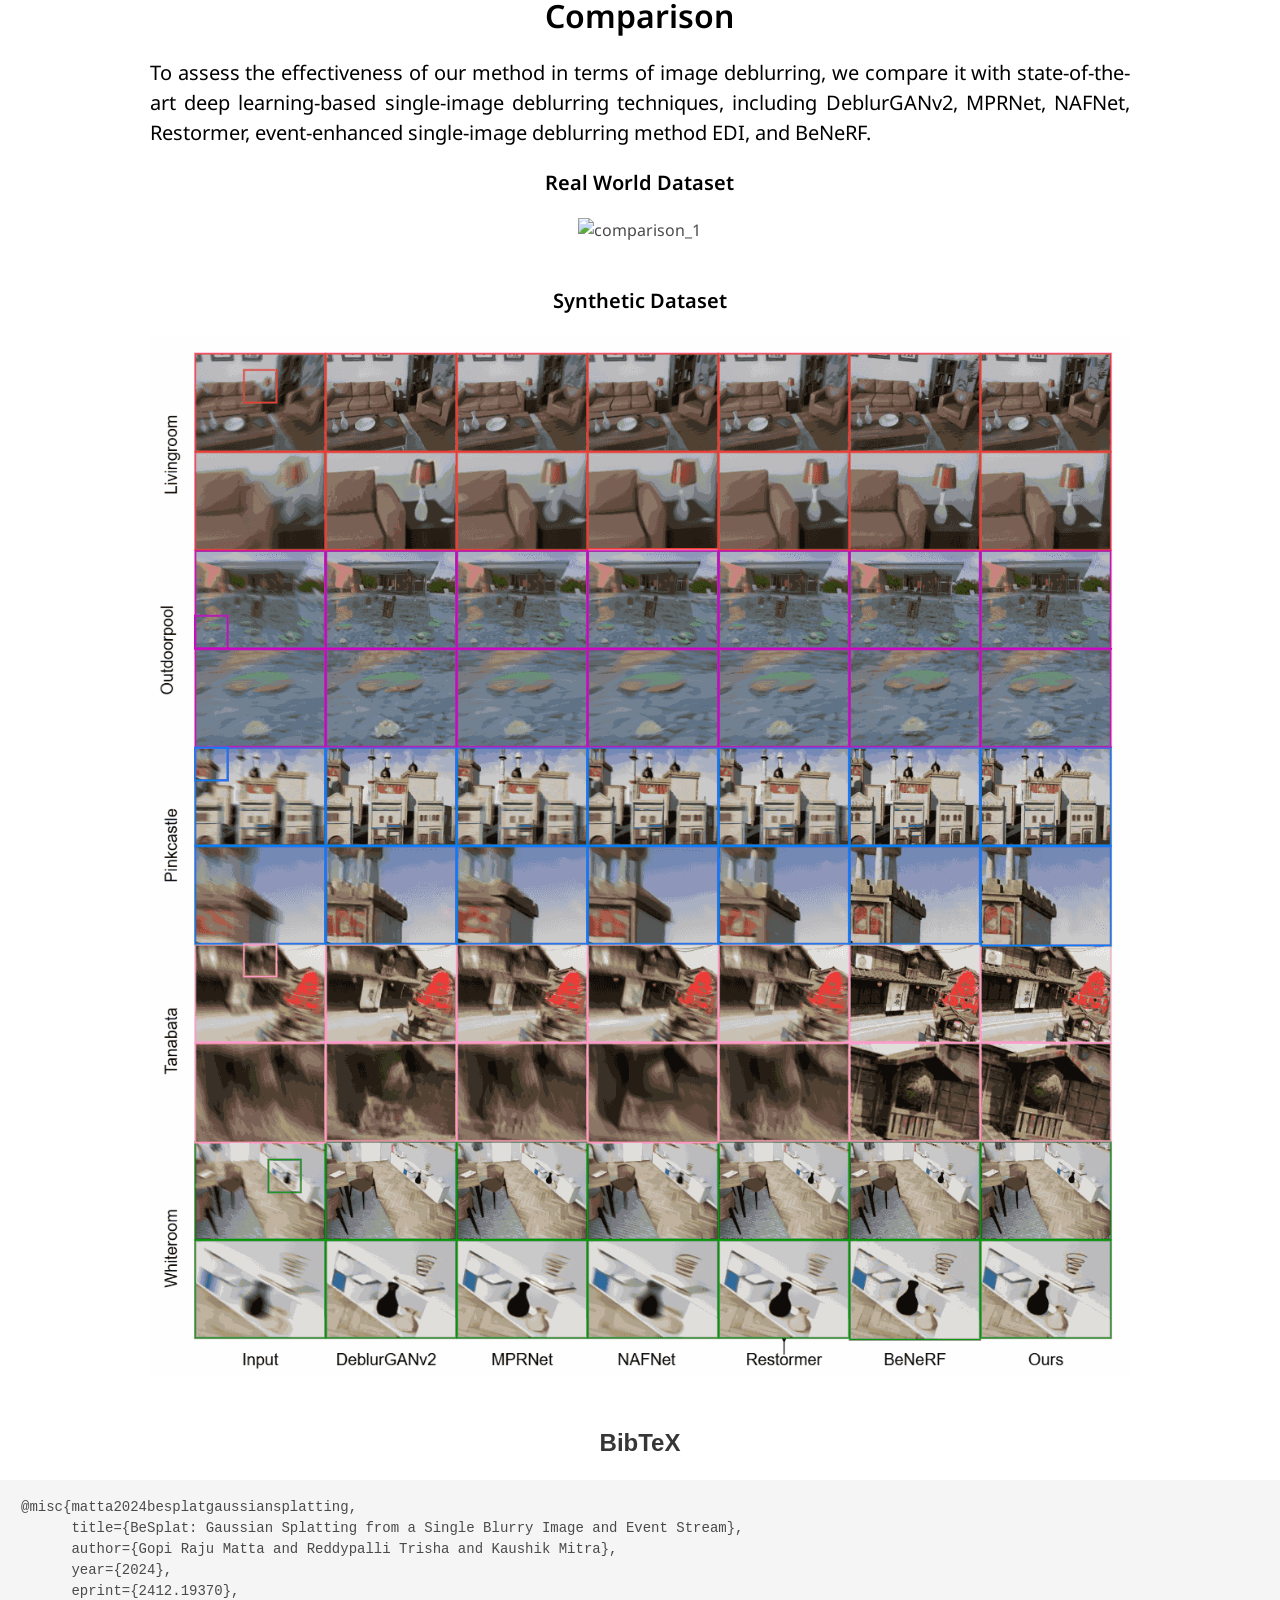
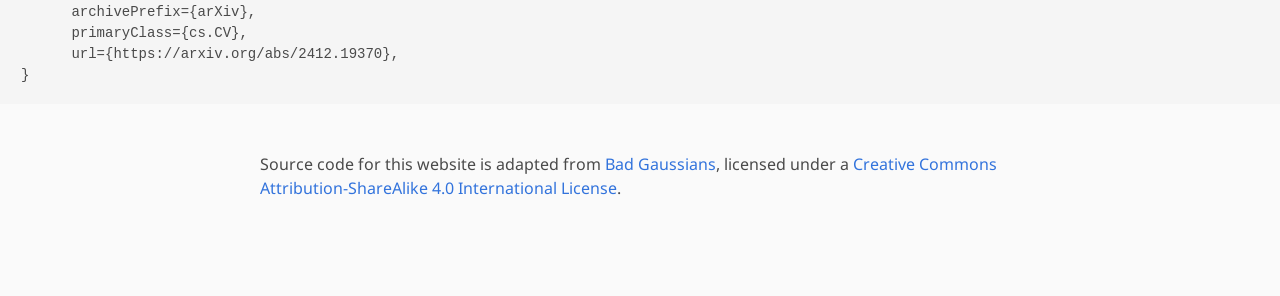
==== commit d474a347: "Update index.html" ====
--- a/BeSplat/index.html
+++ b/BeSplat/index.html
@@ -207,11 +207,11 @@
               <!-- PDF Link. -->
               <span class="link-block">
                 <a href="https://openaccess.thecvf.com/content/WACV2025W/EVGEN/papers/Matta_BeSplat_Gaussian_Splatting_from_a_Single_Blurry_Image_and_Event_WACVW_2025_paper.pdf"
-                   class="external-link button is-normal is-rounded is-dark">
+                   class="external-link button is-normal is-rounded is-dark" target="_blank">
                   <span class="icon">
-                      <i class="ai ai-arxiv"></i>
+                    <i class="fas fa-file-alt"></i>
                   </span>
-                  <span>arXiv</span>
+                  <span>Paper</span>
                 </a>
               </span>
               <span class="link-block">
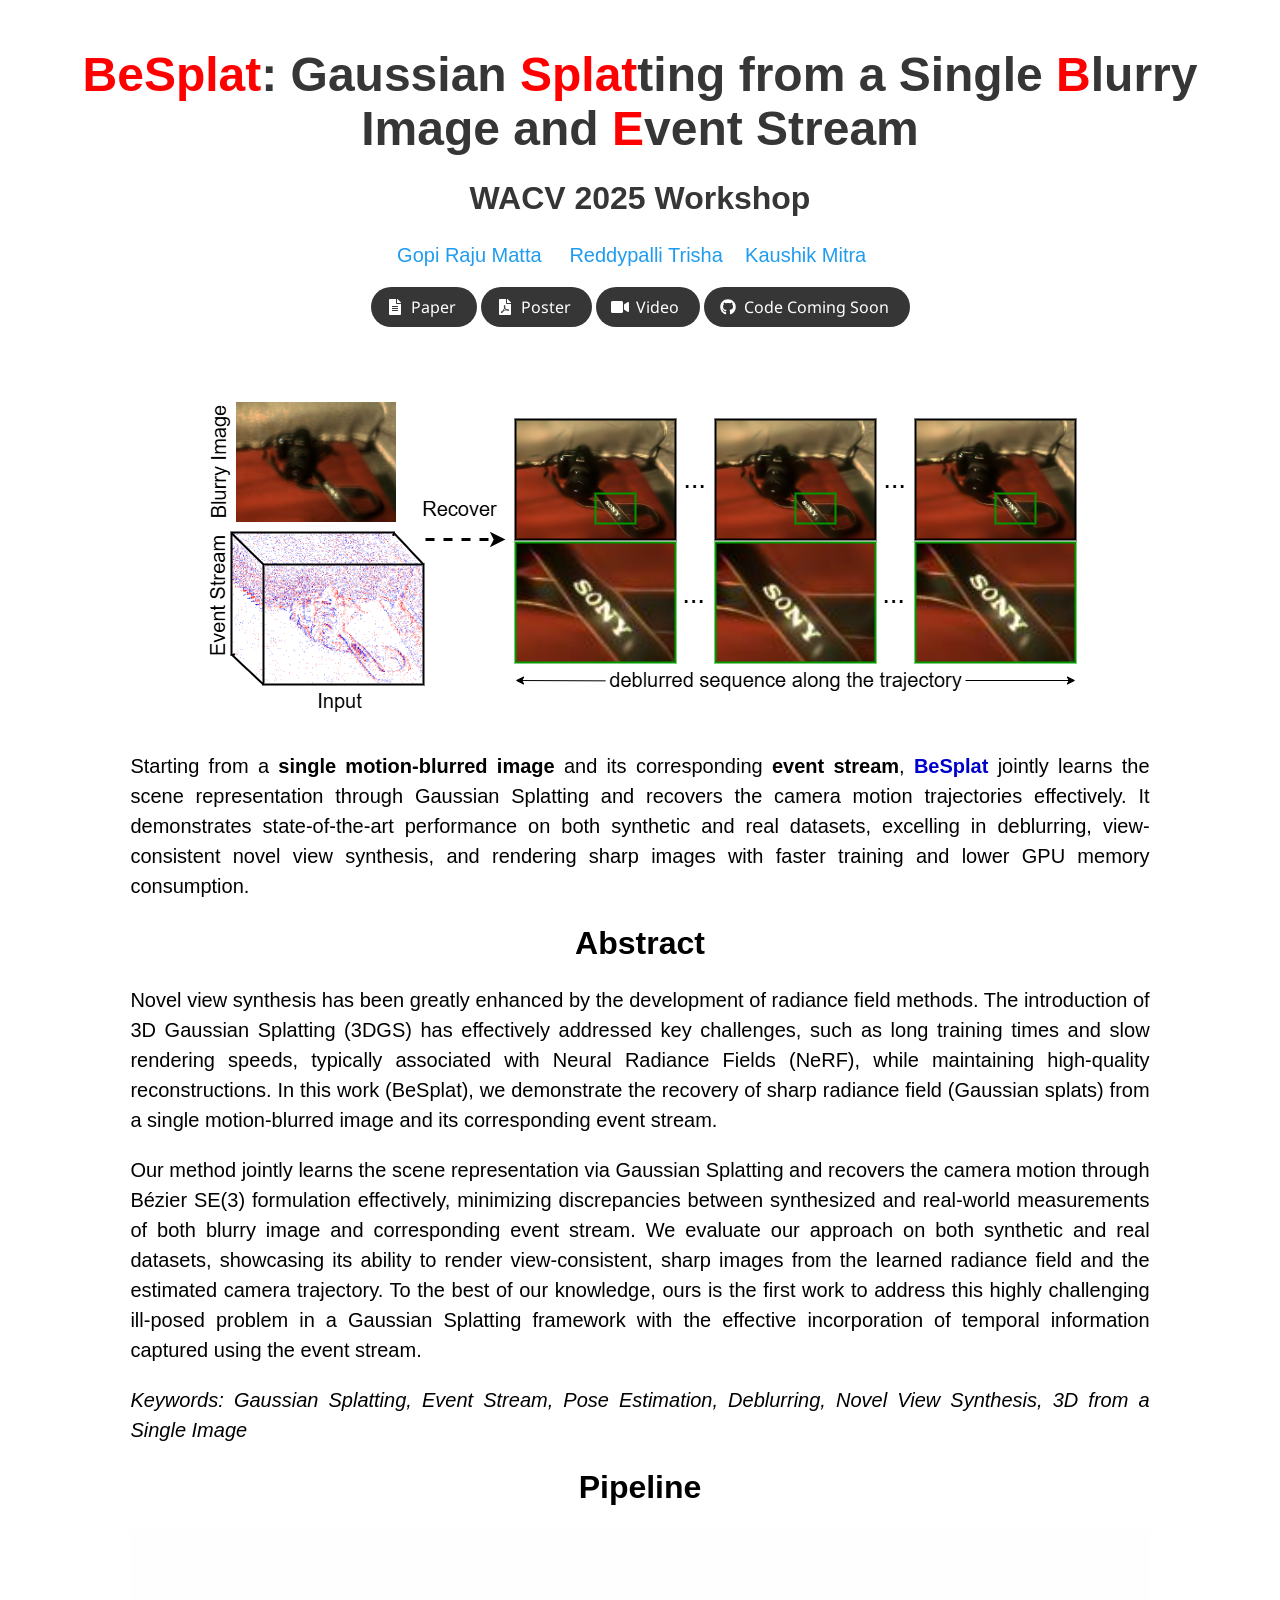
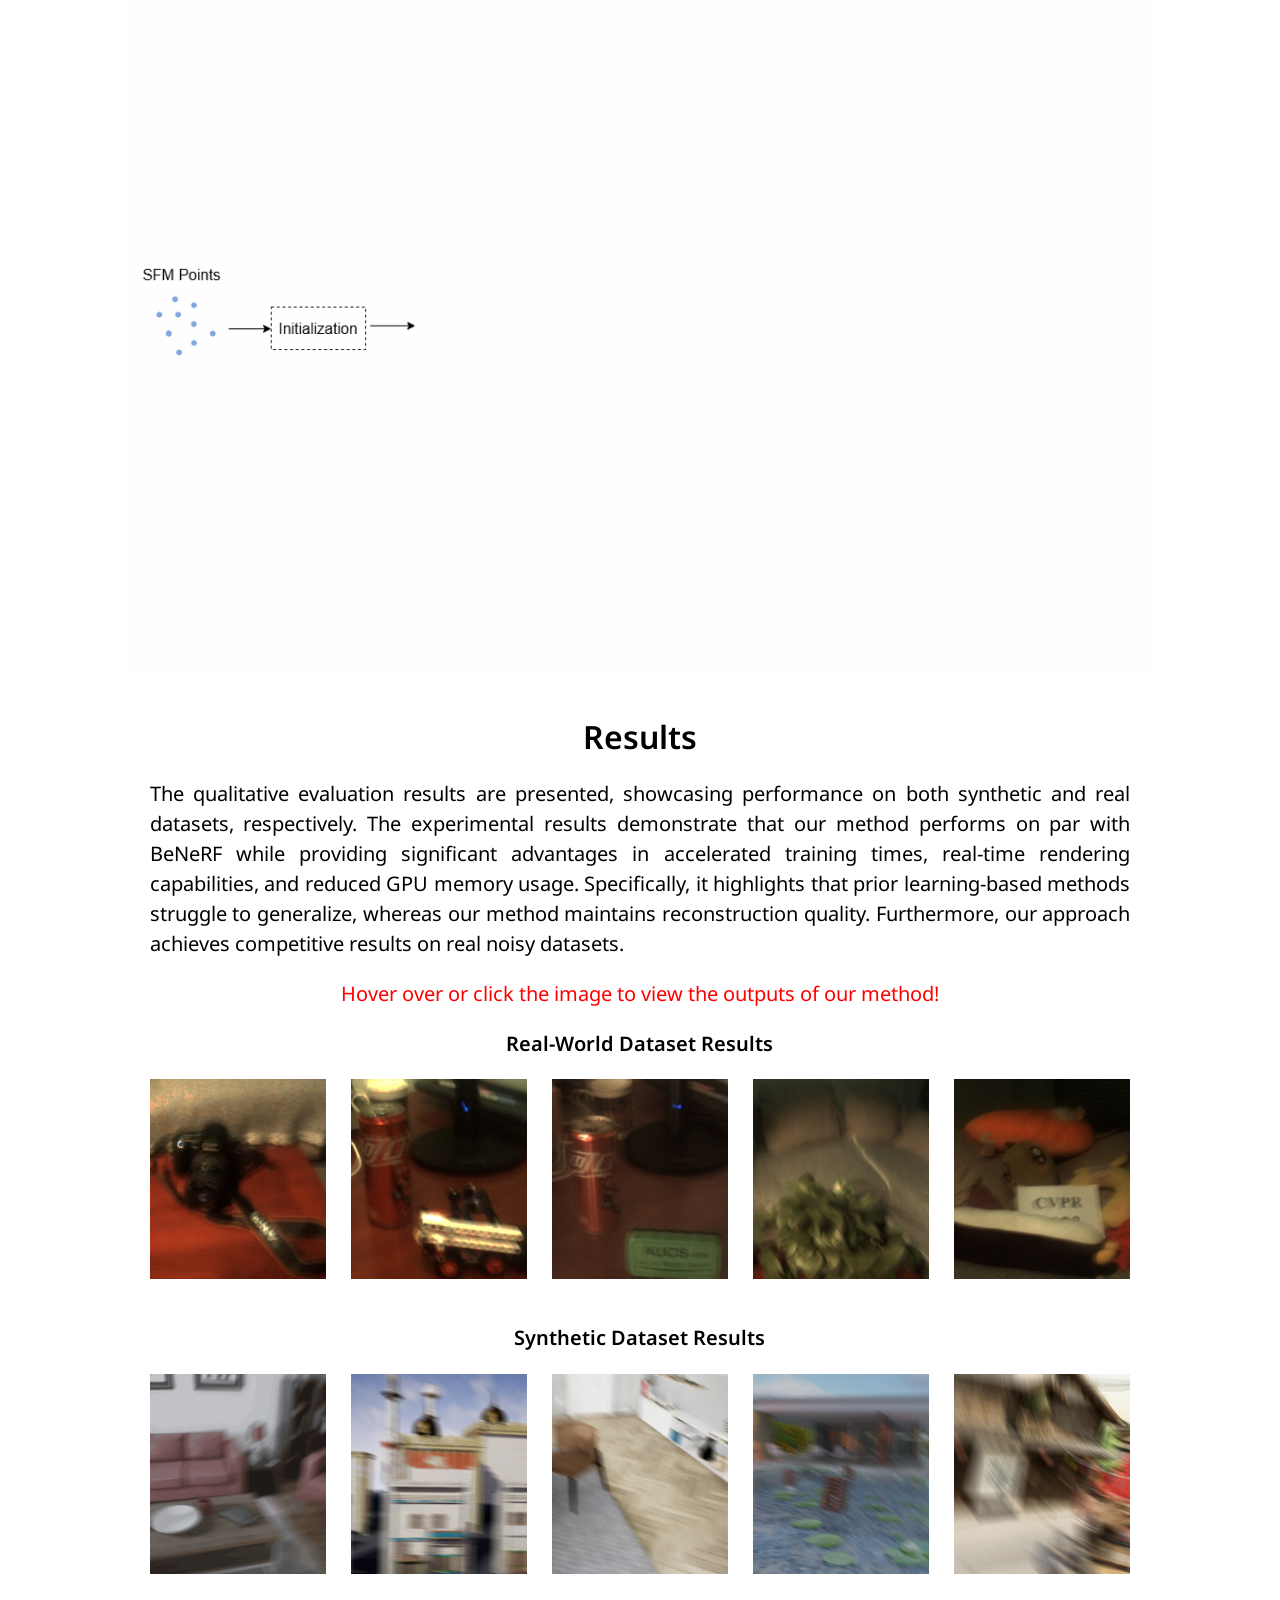
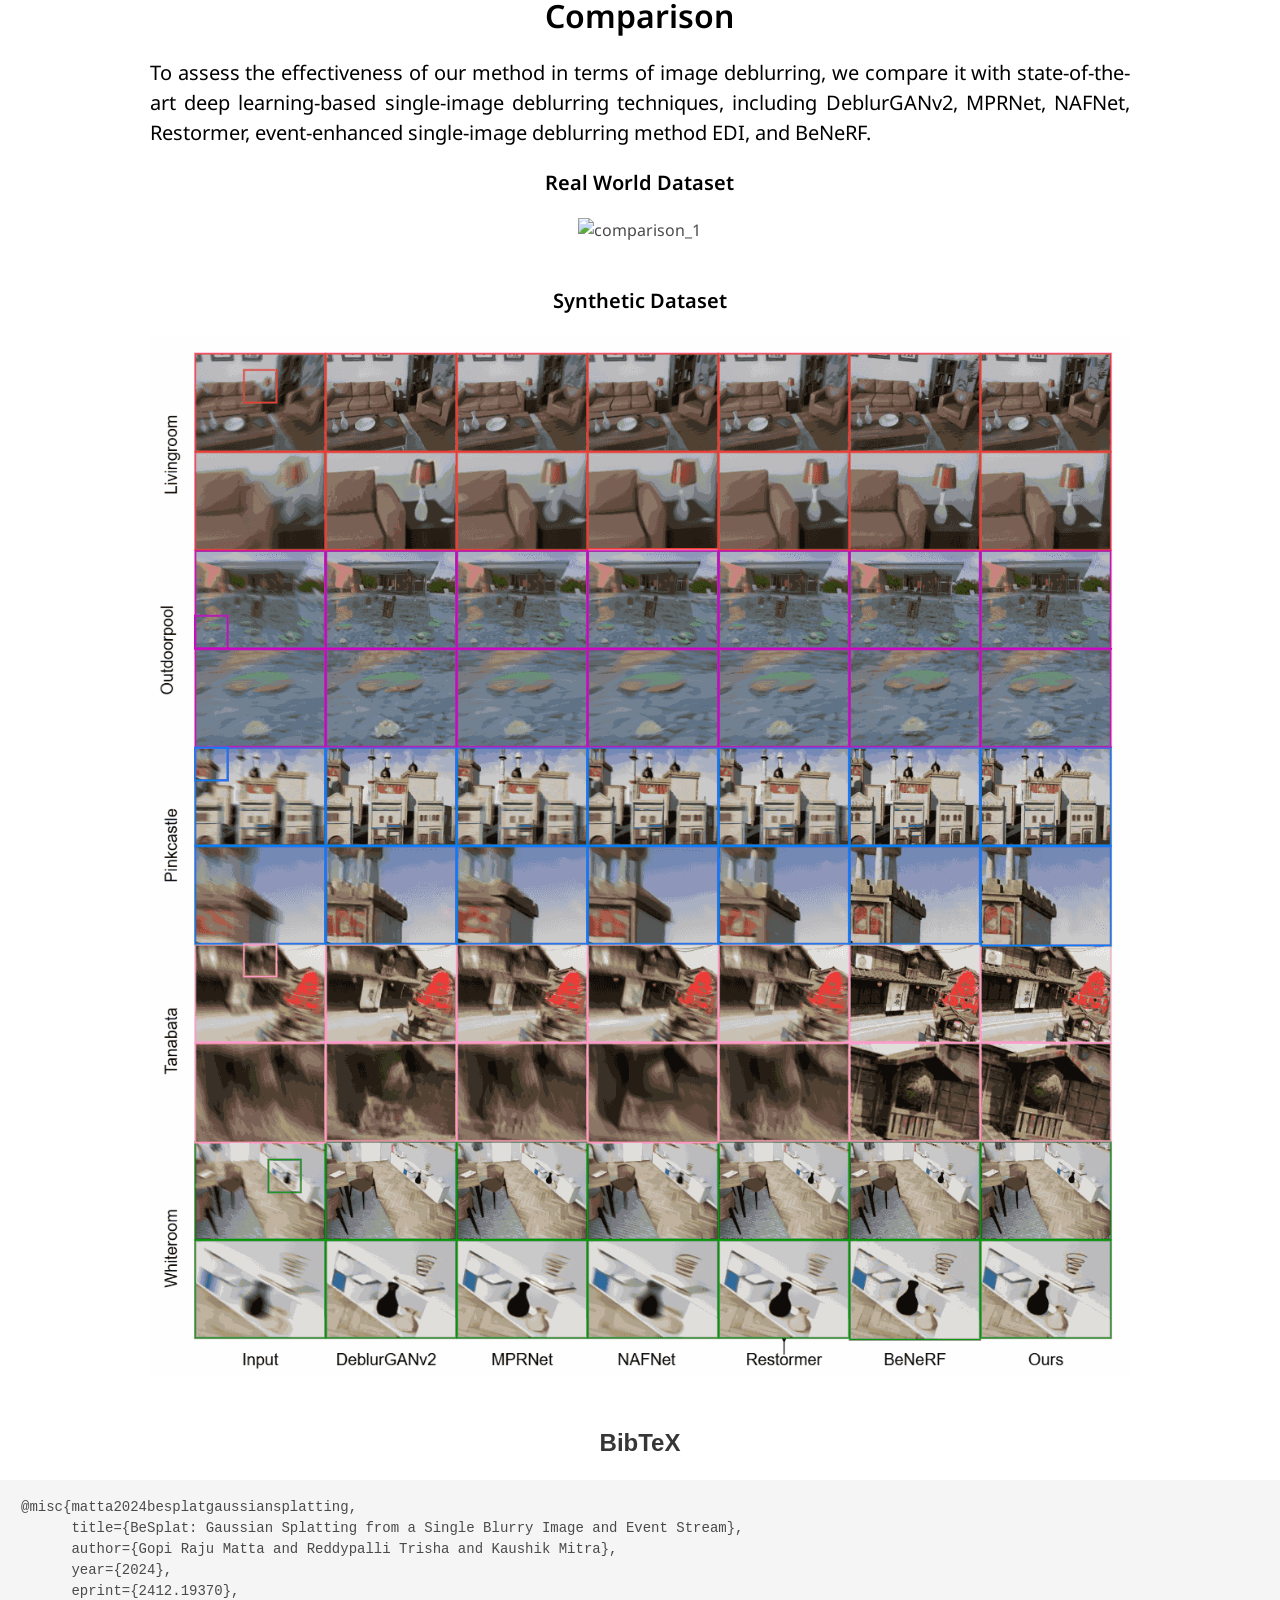
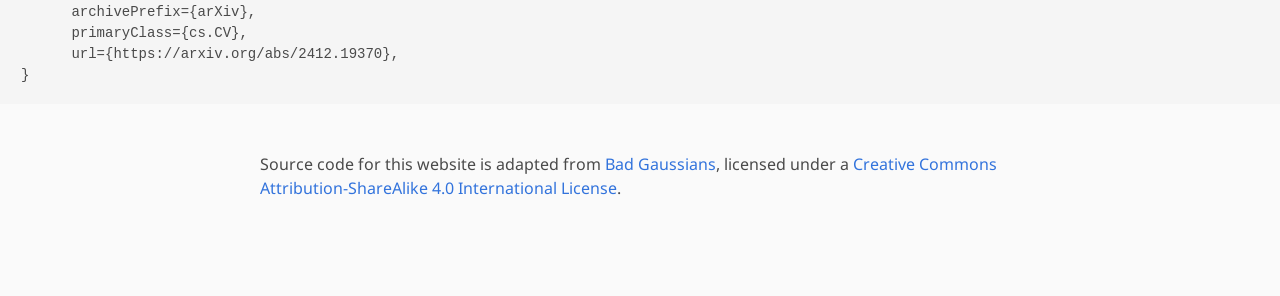
==== commit 9ea72e04: "Update index.html" ====
--- a/BeSplat/index.html
+++ b/BeSplat/index.html
@@ -215,7 +215,7 @@
                 </a>
               </span>
               <span class="link-block">
-                <a href="https://drive.google.com/file/d/17ItjudZW0oFB51b2XwlNvPHqO9cHhLoD/view?usp=sharing"
+                <a href="static/poster/BeSplat_Poster.pdf"
                    class="external-link button is-normal is-rounded is-dark" target="_blank">
                   <span class="icon">
                     <i class="fas fa-file-pdf"></i>
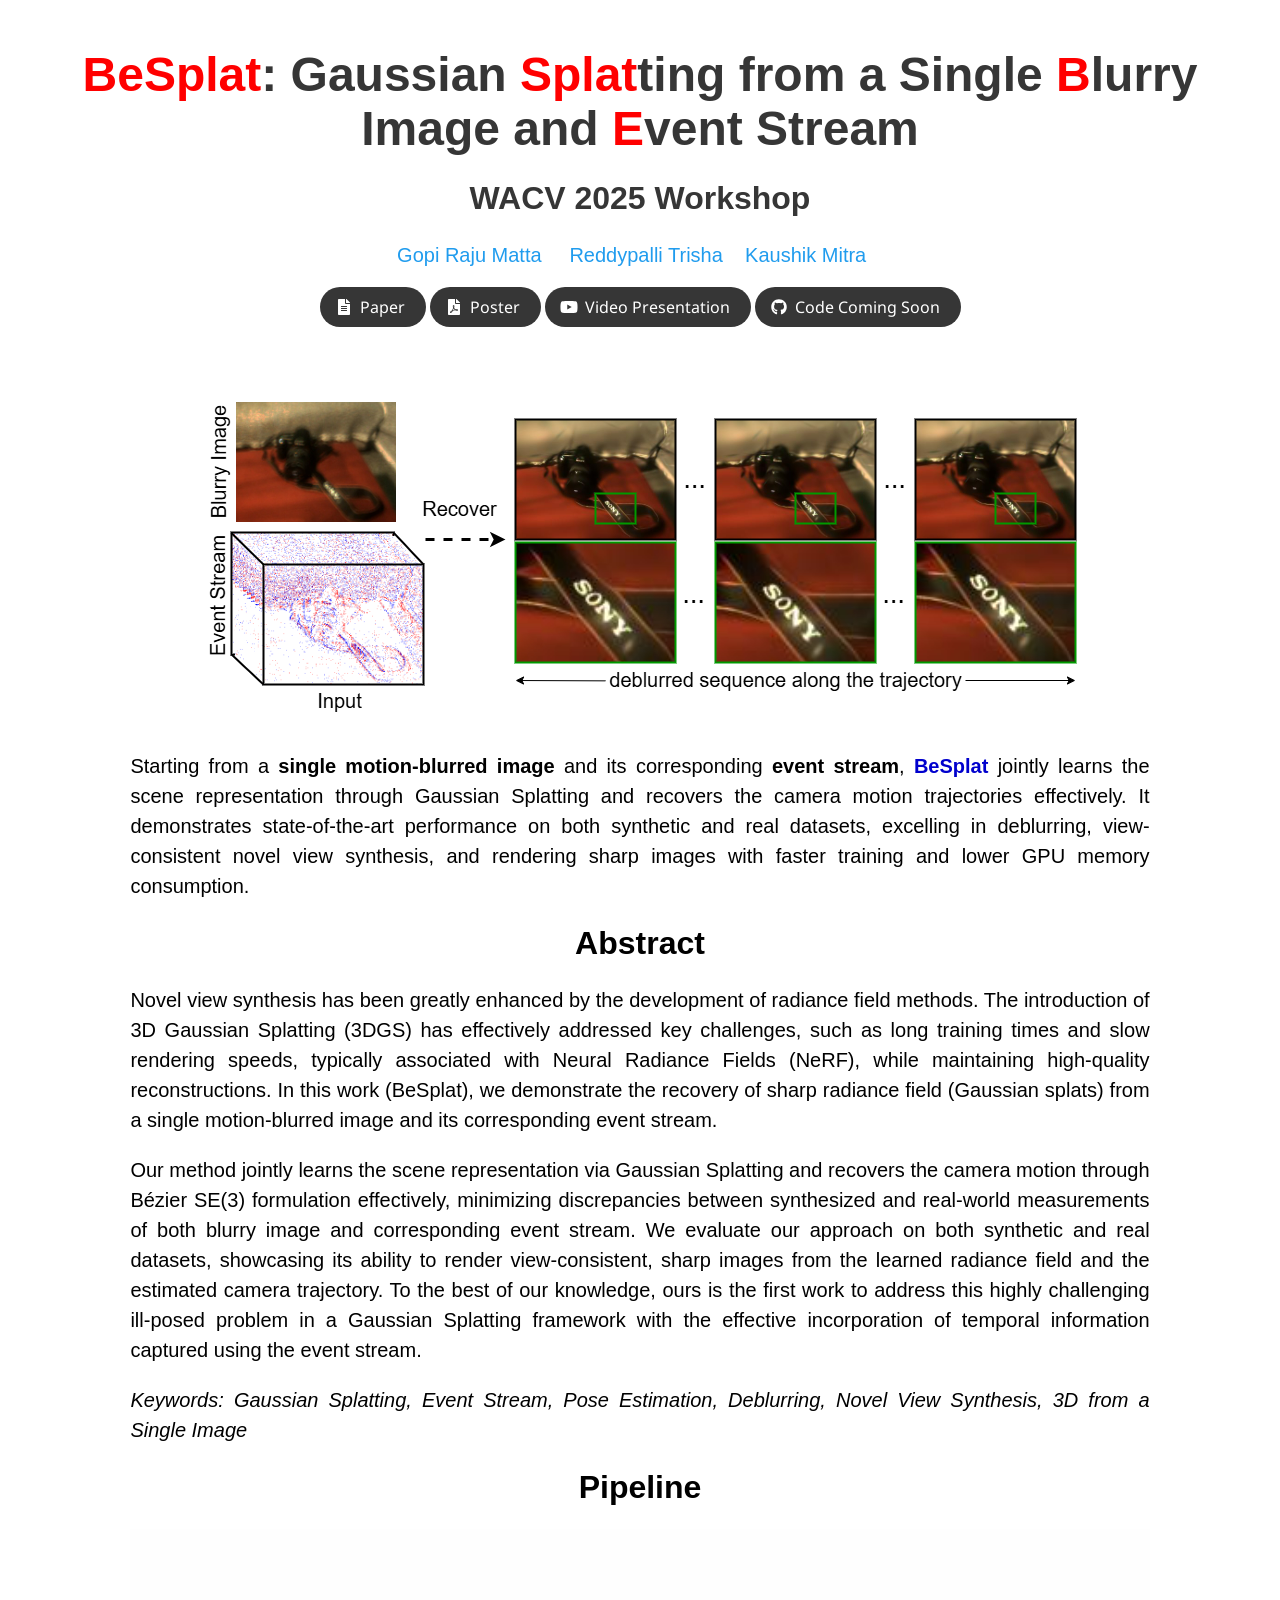
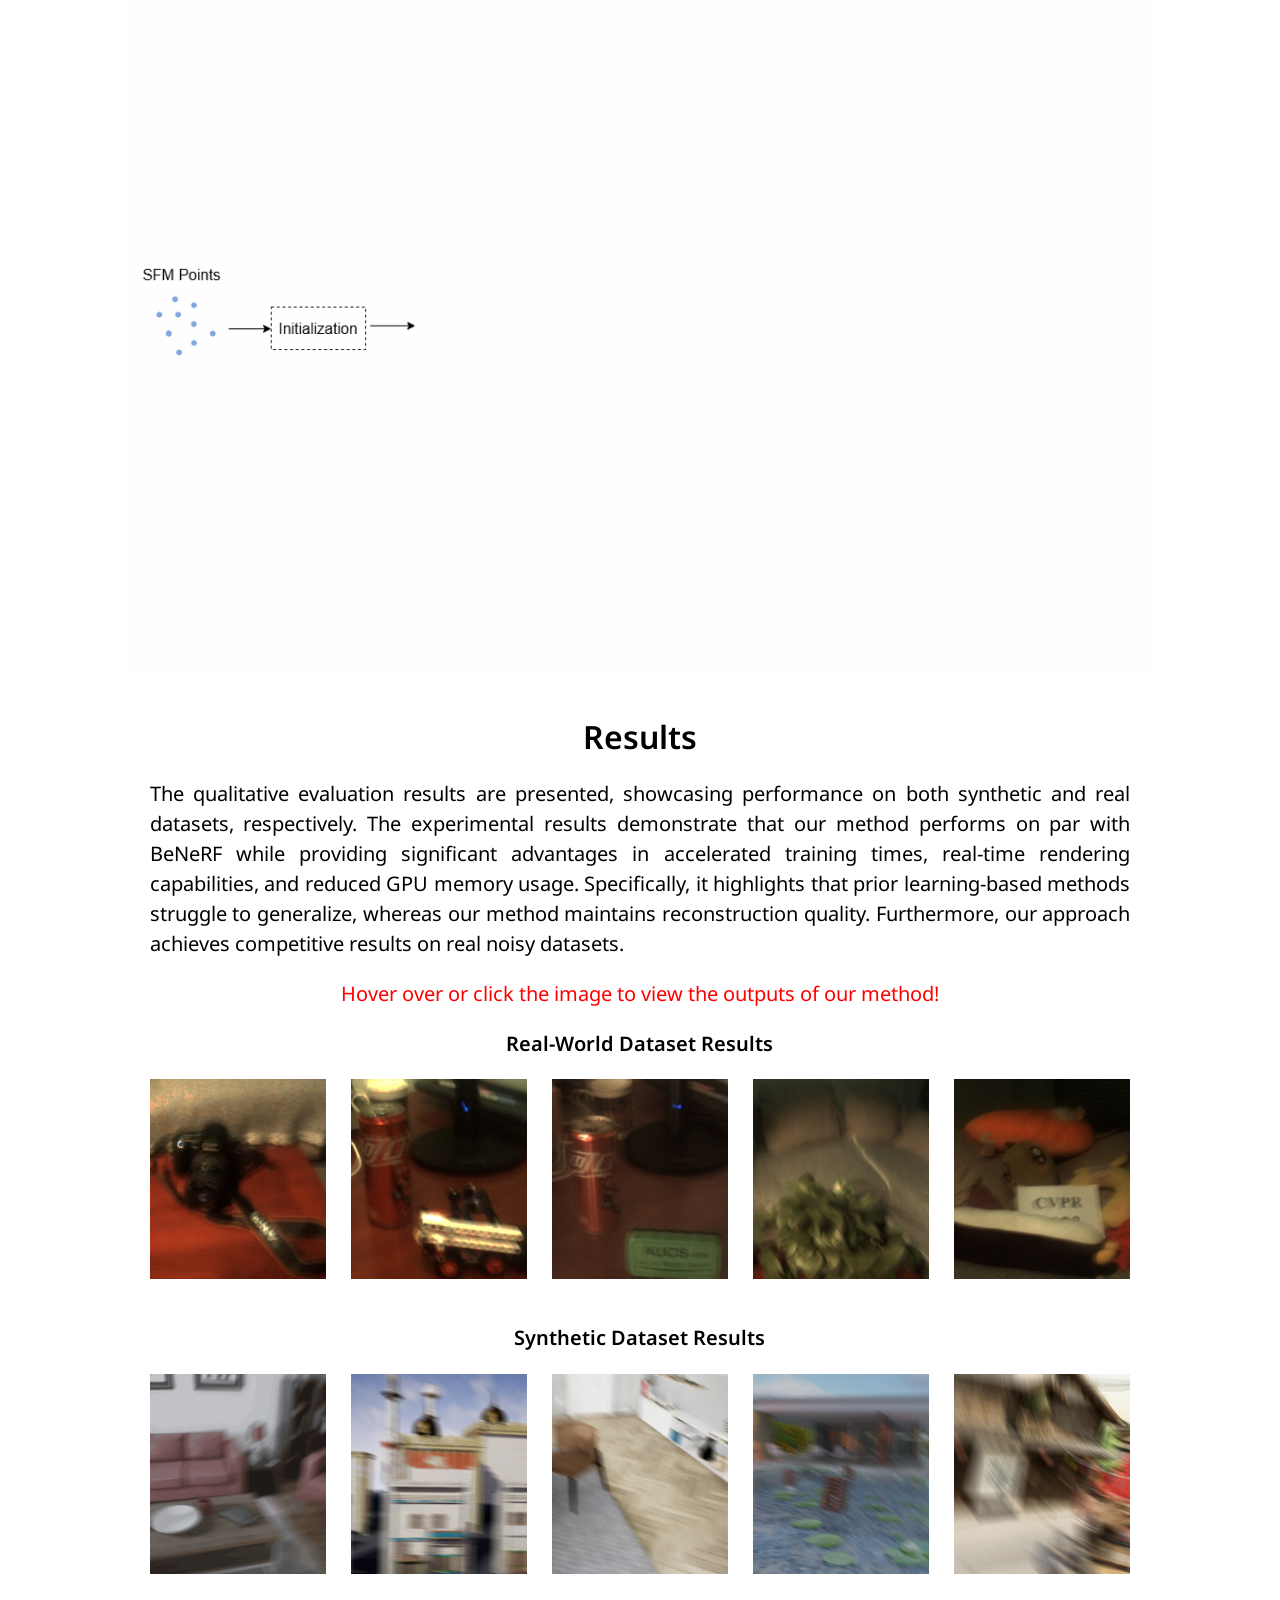
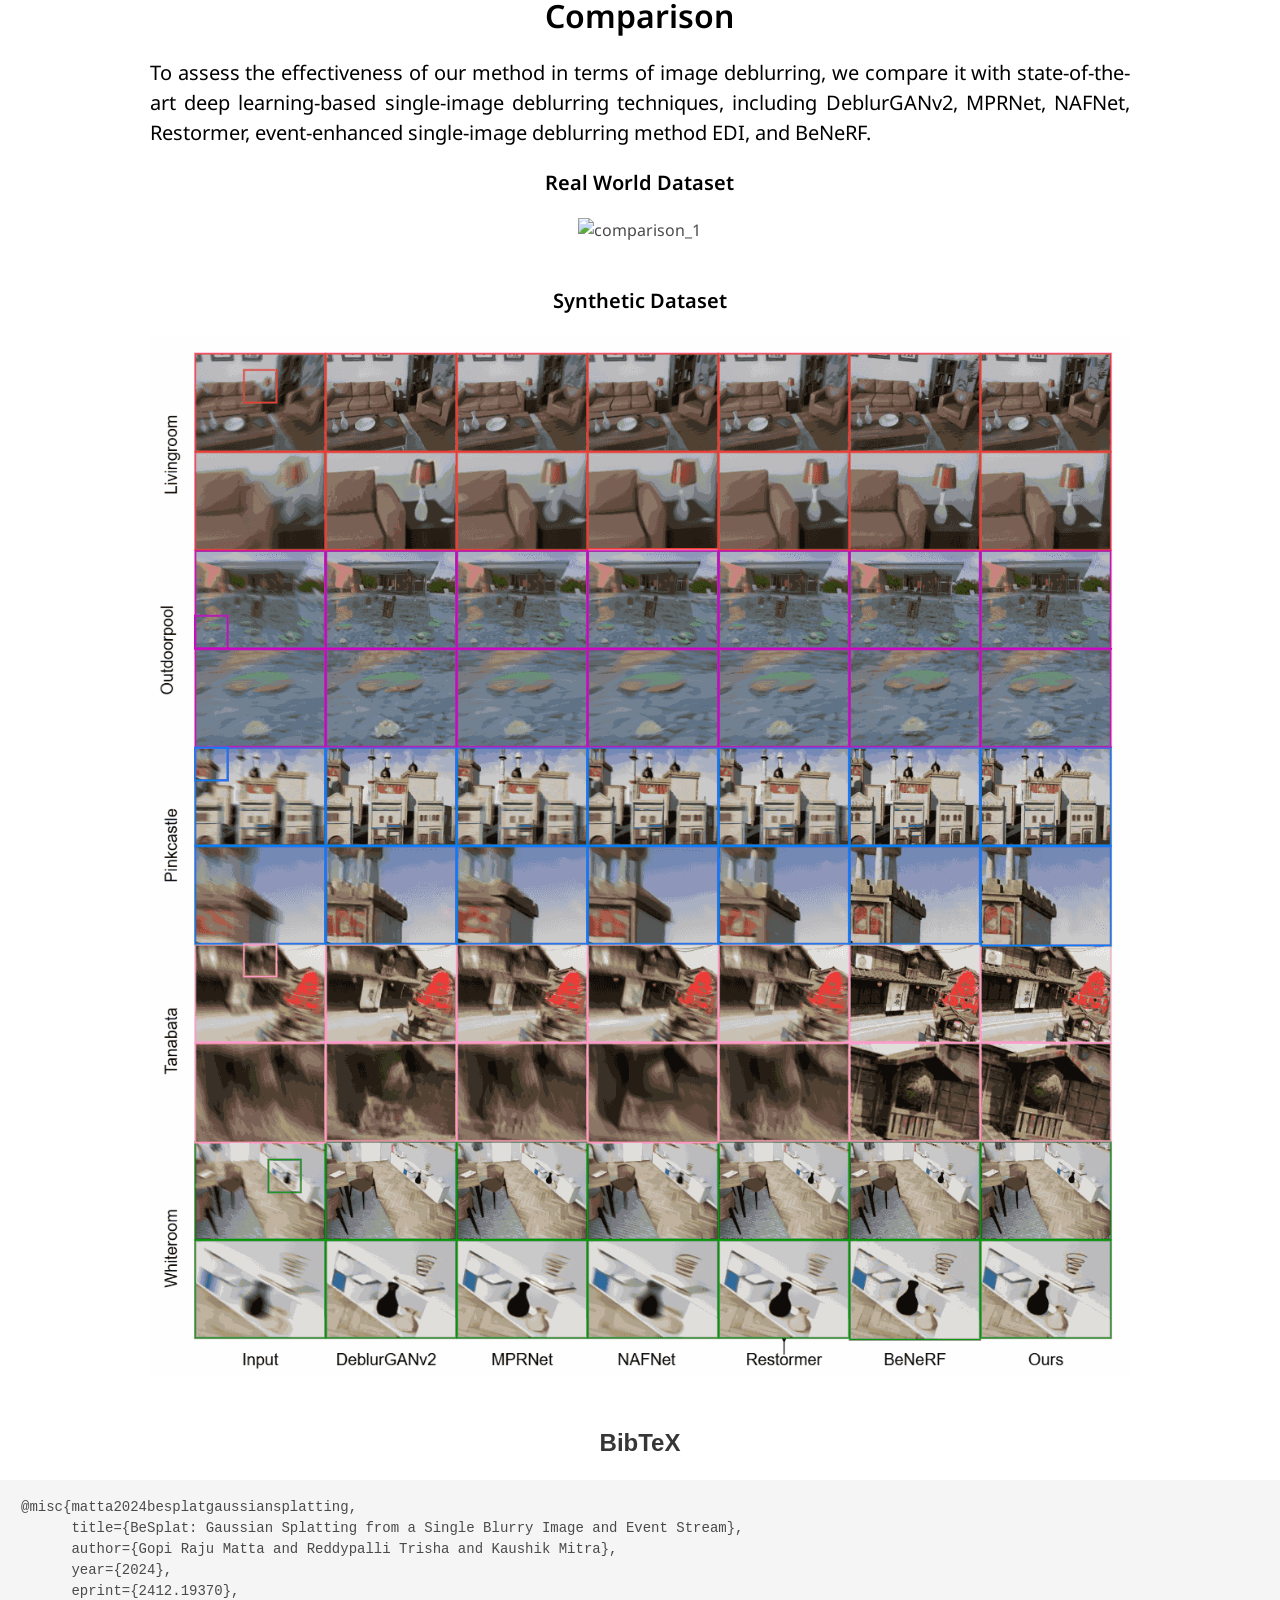
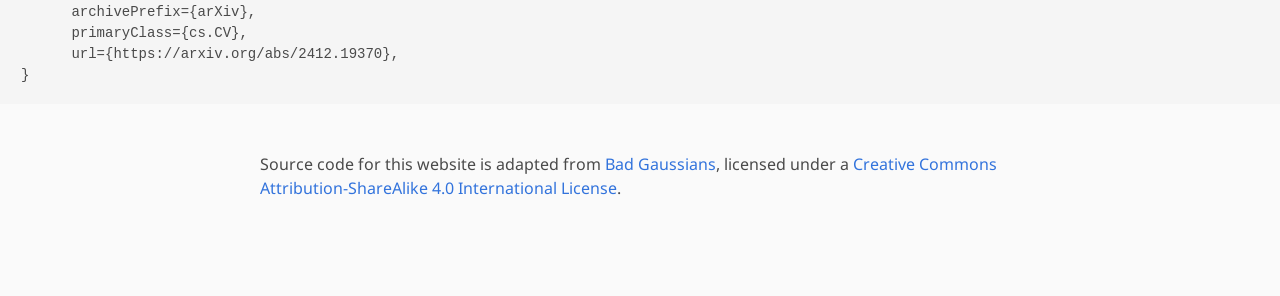
==== commit c2fbadb6: "Update index.html" ====
--- a/BeSplat/index.html
+++ b/BeSplat/index.html
@@ -224,14 +224,14 @@
                 </a>
               </span>    
               <span class="link-block">
-                <a href="https://drive.google.com/file/d/13fMWkqBWV36zN1rCDumTsBVlTjDBWGgW/view?usp=sharing"
+                <a href="https://youtu.be/a5GsfH0ism8"
                    class="external-link button is-normal is-rounded is-dark" target="_blank">
                   <span class="icon">
-                    <i class="fas fa-video"></i>
+                    <i class="fab fa-youtube"></i>
                   </span>
-                  <span>Video</span>
+                  <span>Video Presentation</span>
                 </a>
-              </span>              
+              </span>             
               <!-- Code Link. -->
               <span class="link-block">
                 <a href=""
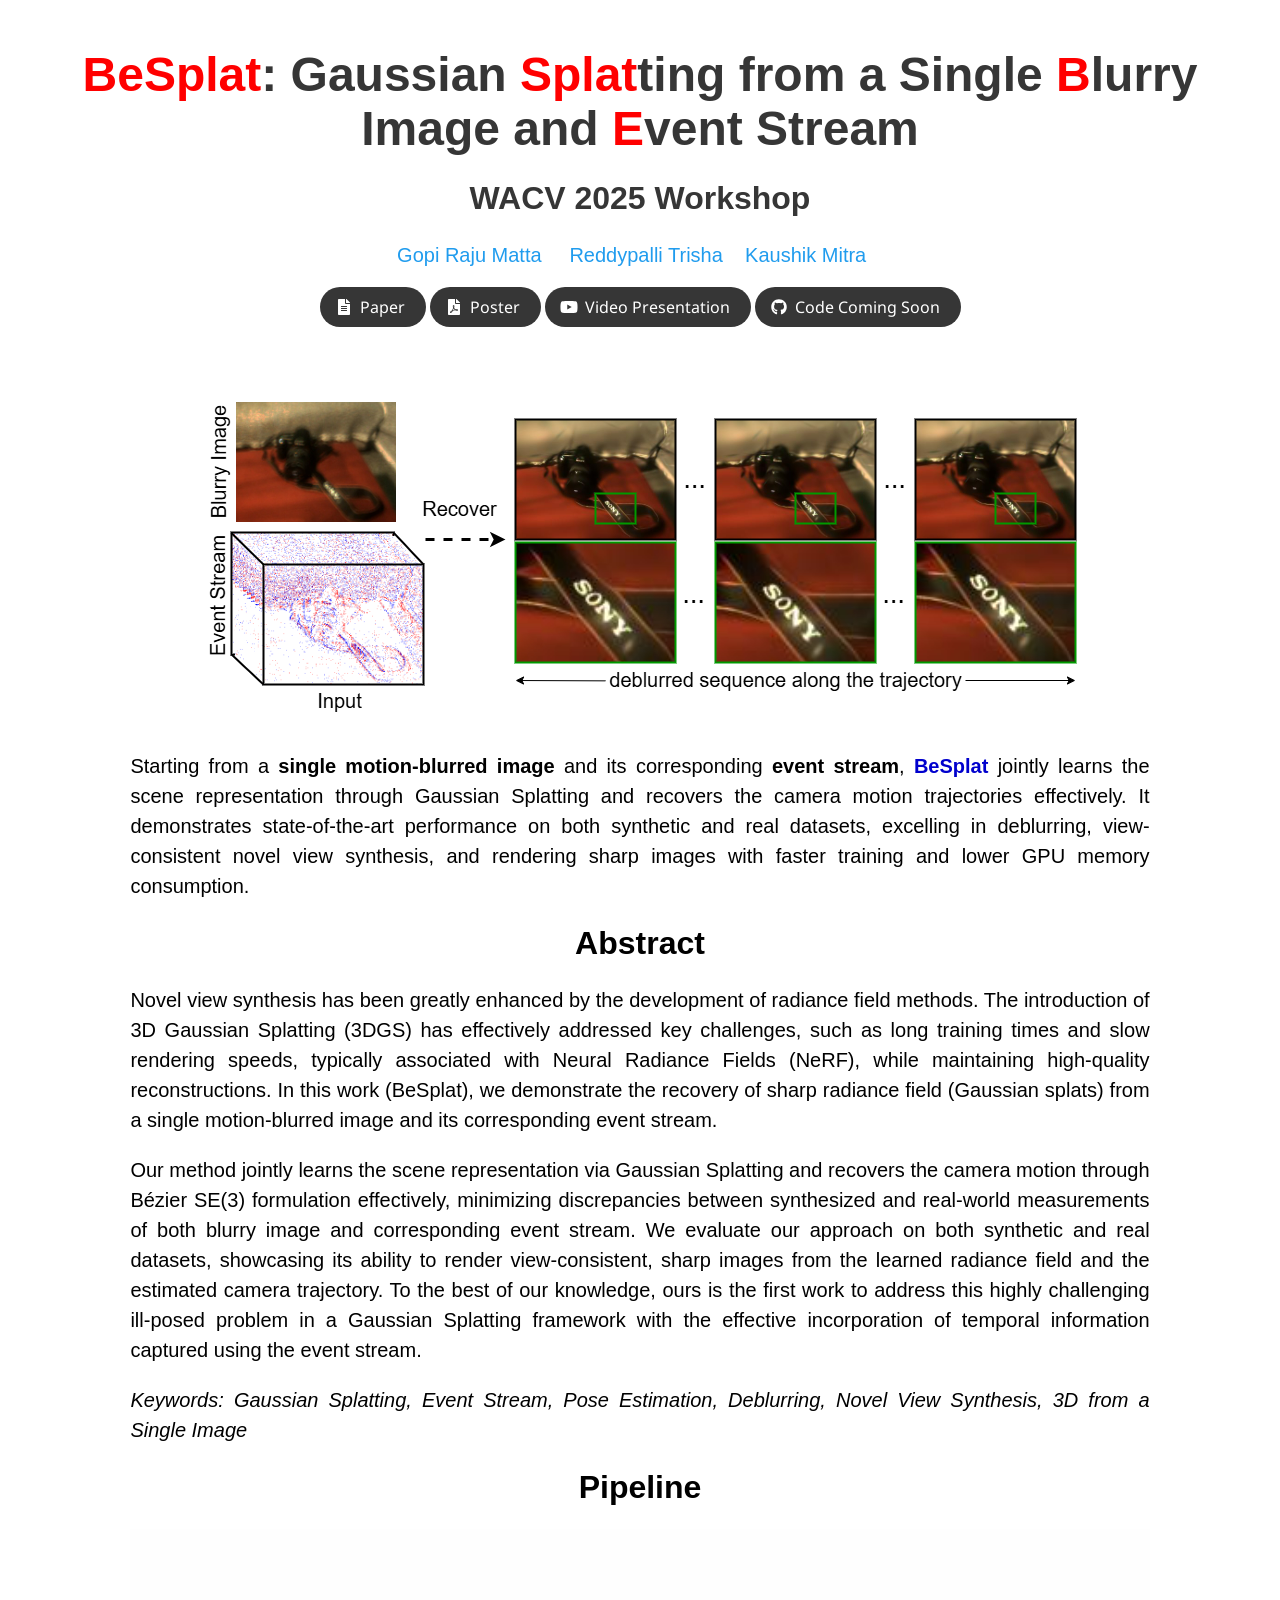
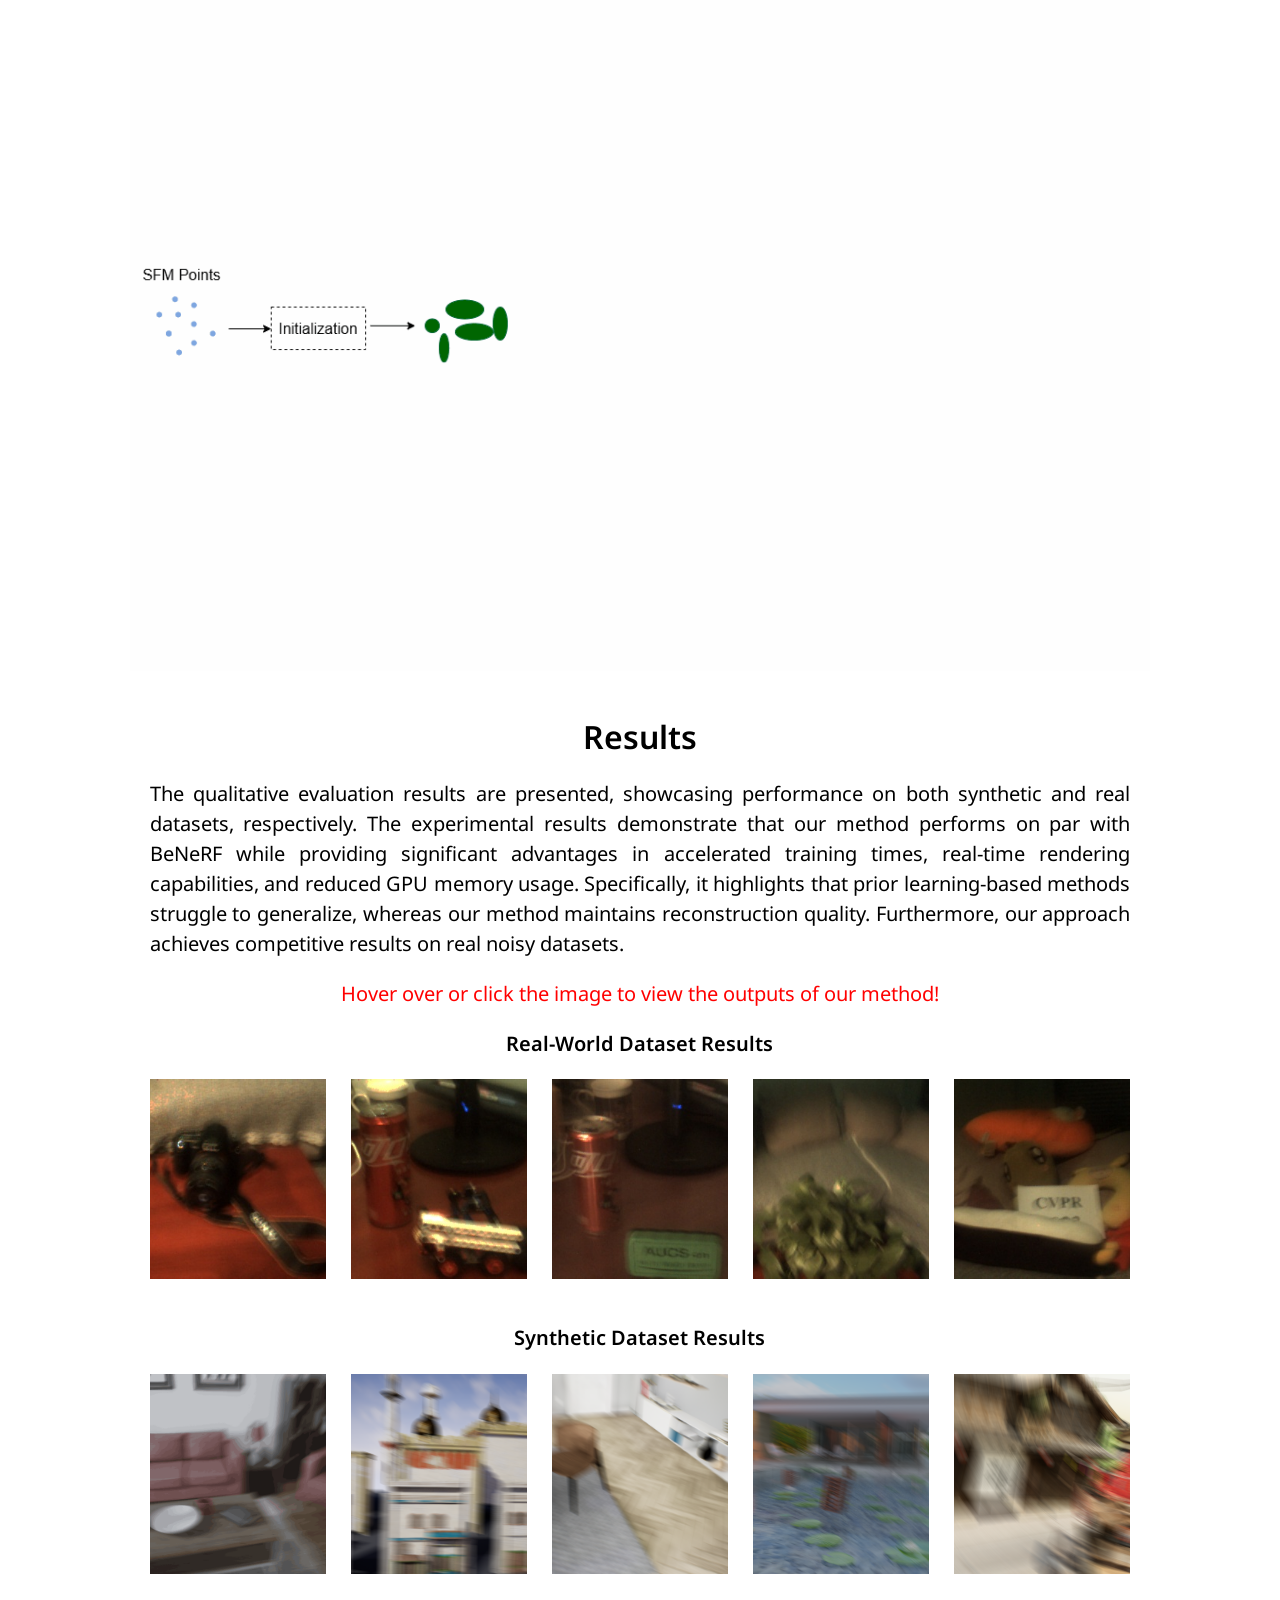
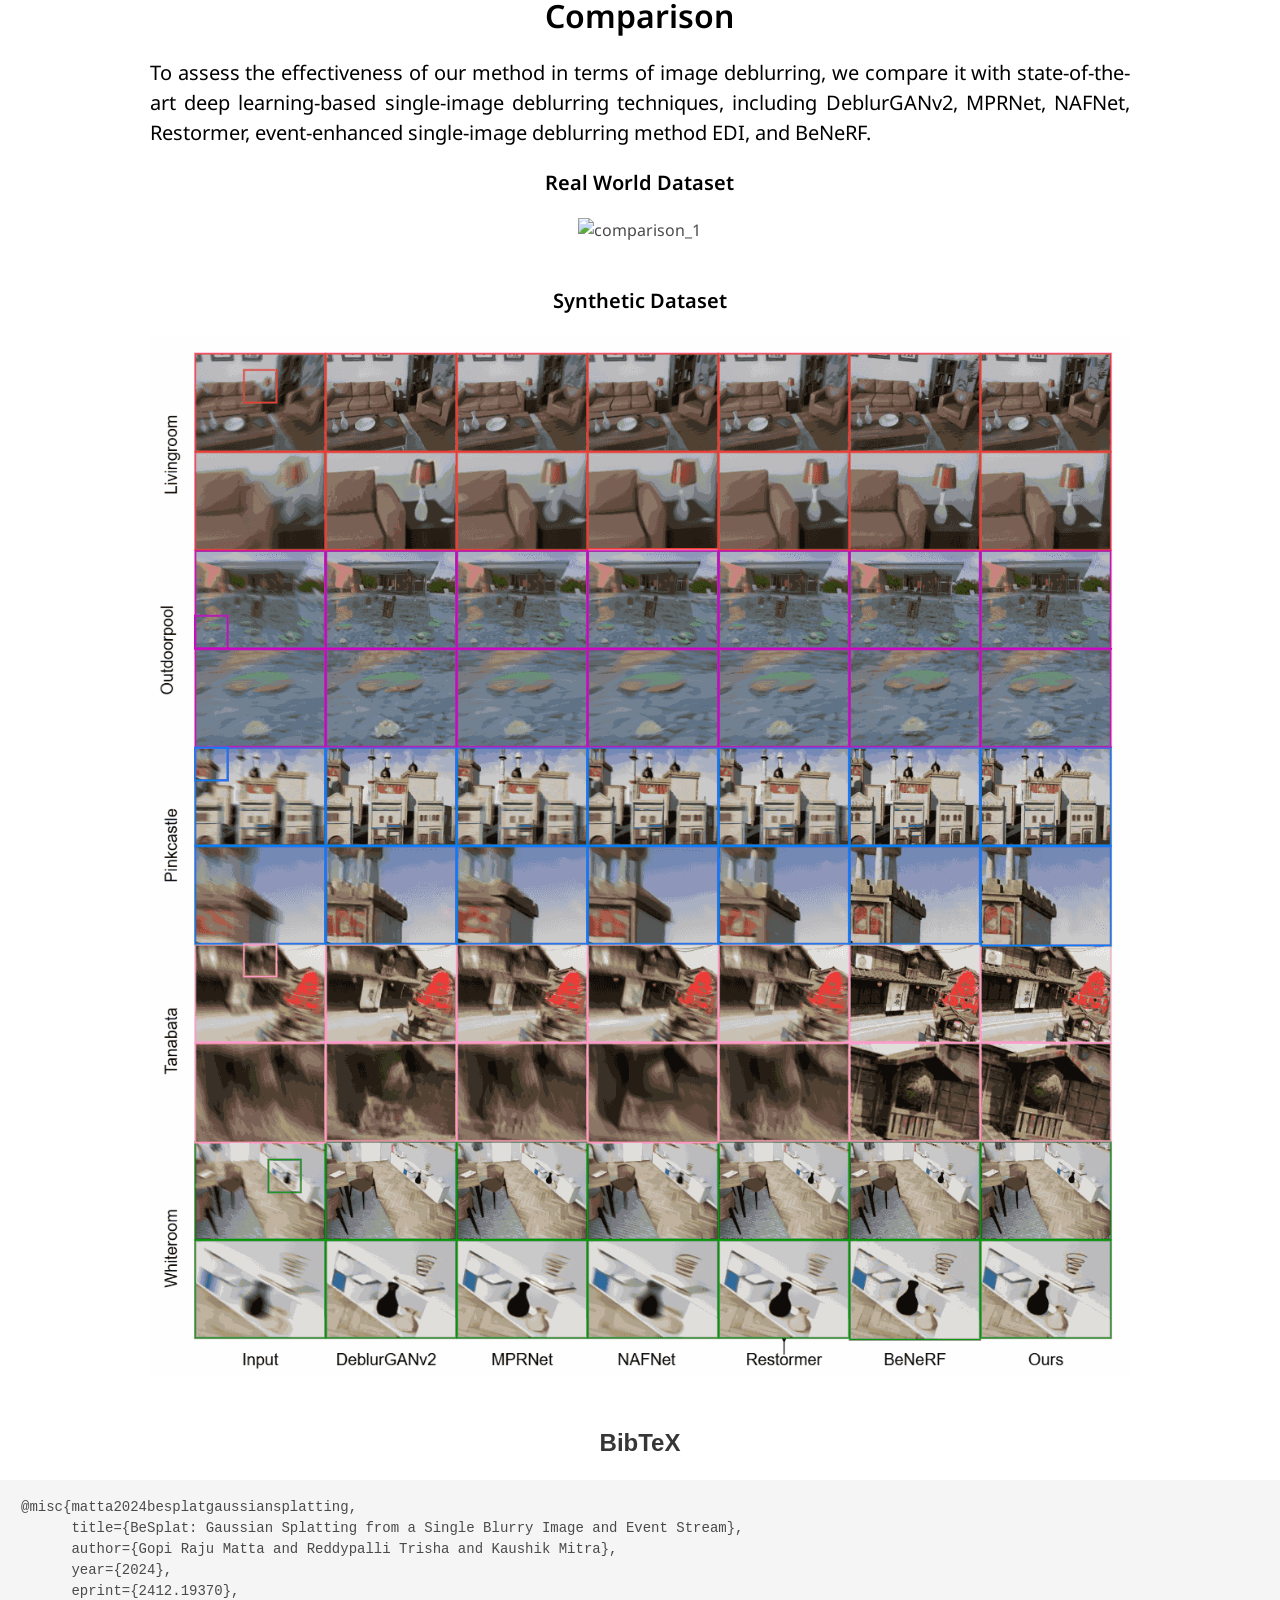
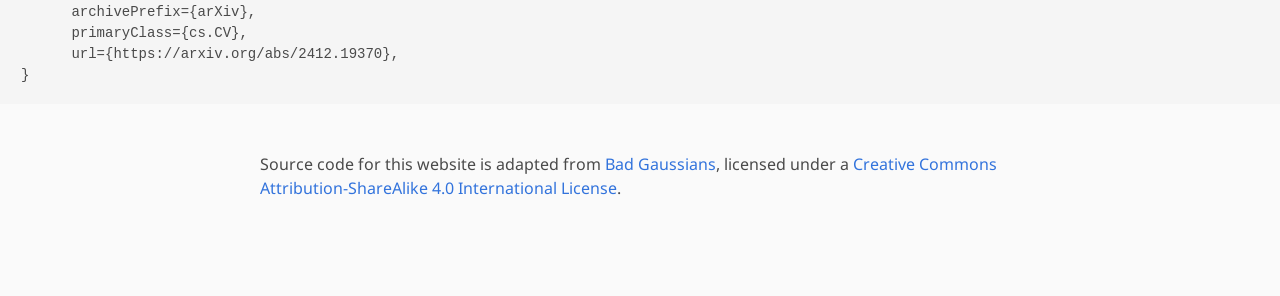
==== commit 73c5dc7a: "Update index.html" ====
--- a/BeSplat/index.html
+++ b/BeSplat/index.html
@@ -234,7 +234,7 @@
               </span>             
               <!-- Code Link. -->
               <span class="link-block">
-                <a href=""
+                <a href="https://github.com/GopiRajuMatta/BeSplat"
                    class="external-link button is-normal is-rounded is-dark">
                   <span class="icon">
                       <i class="fab fa-github"></i>
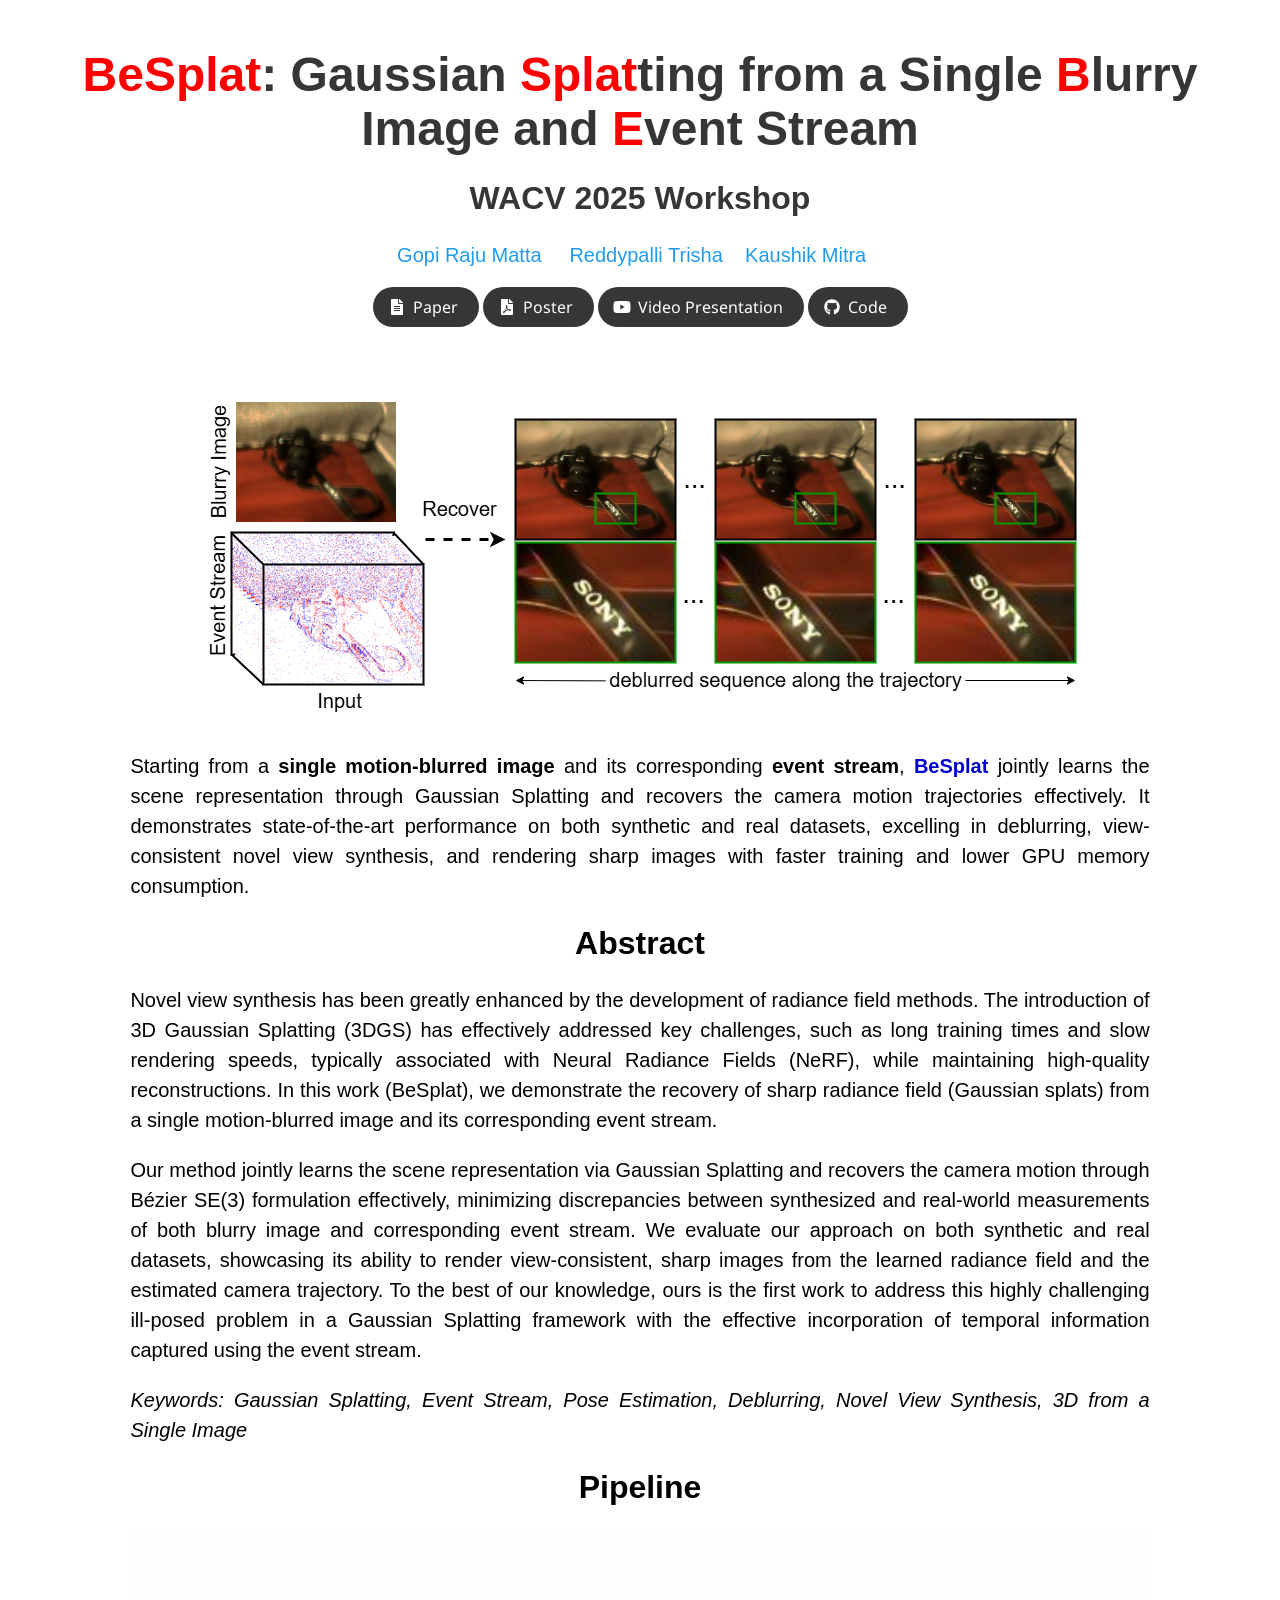
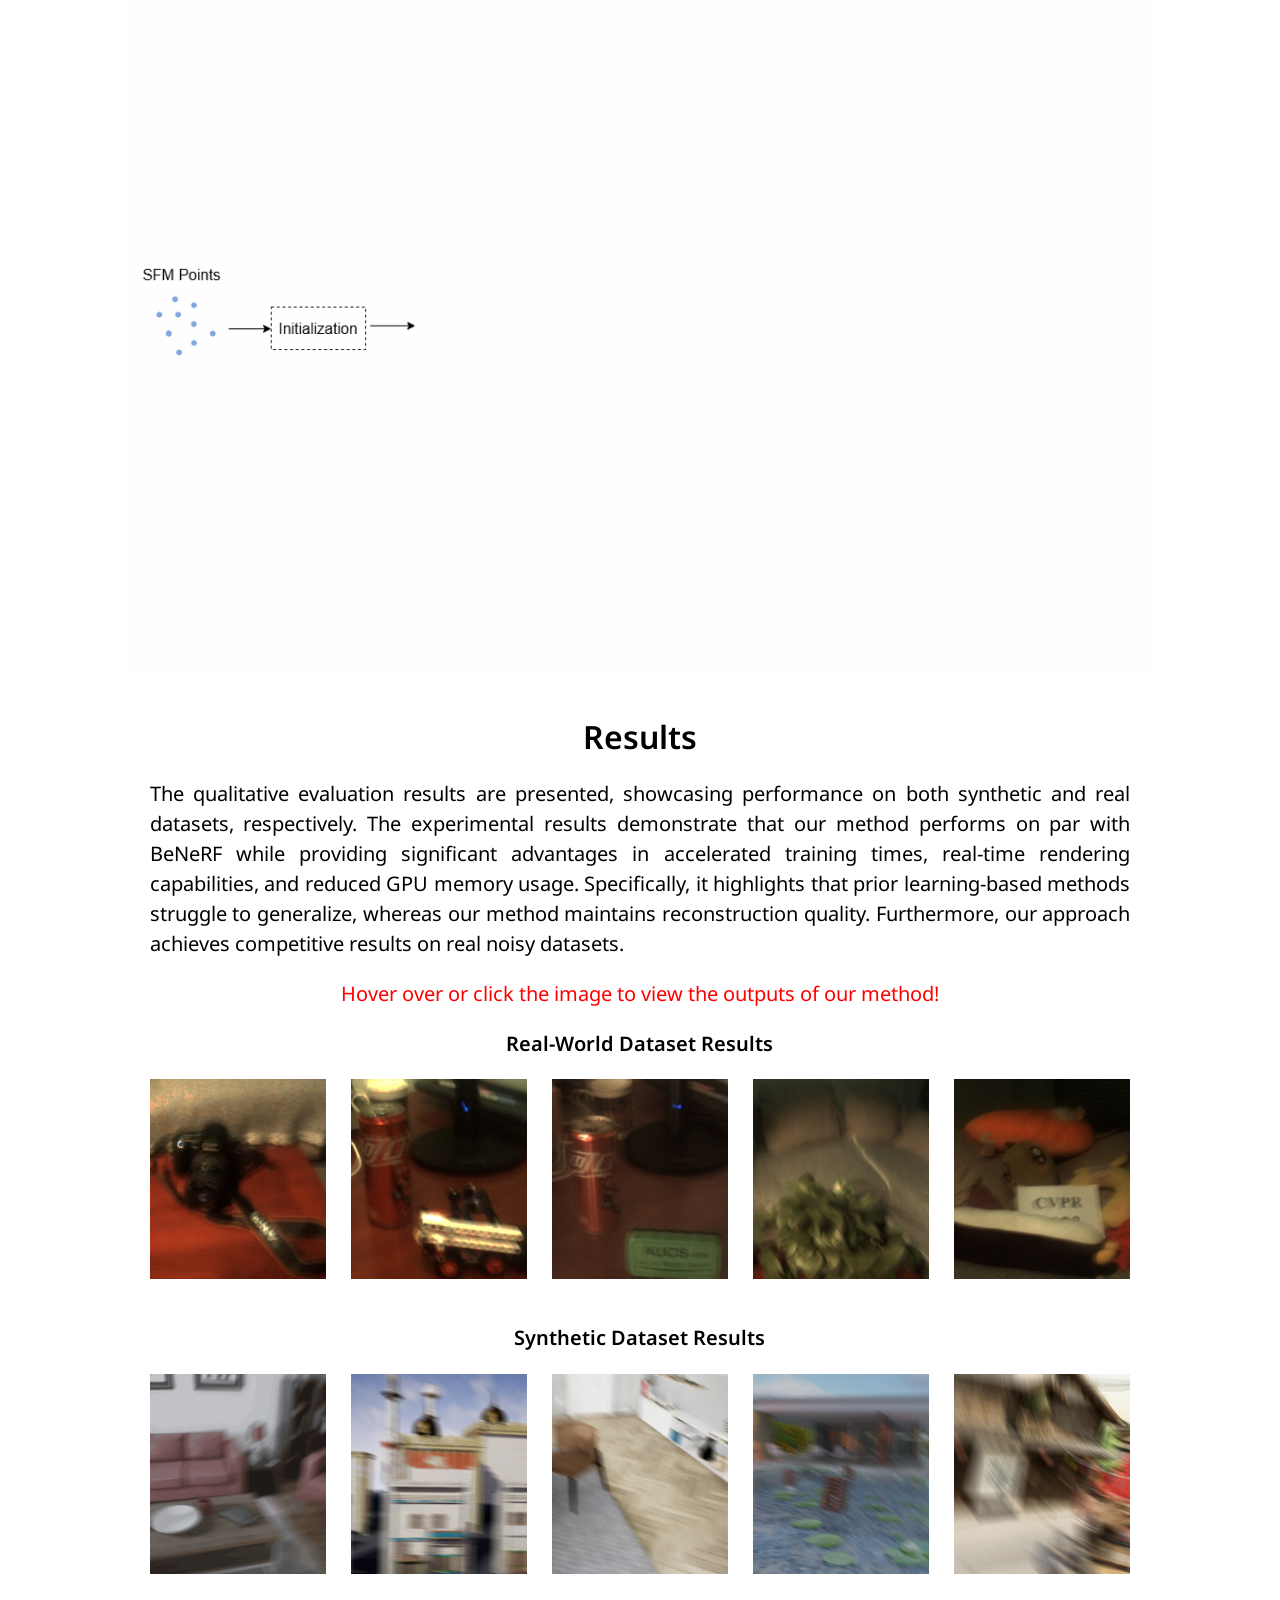
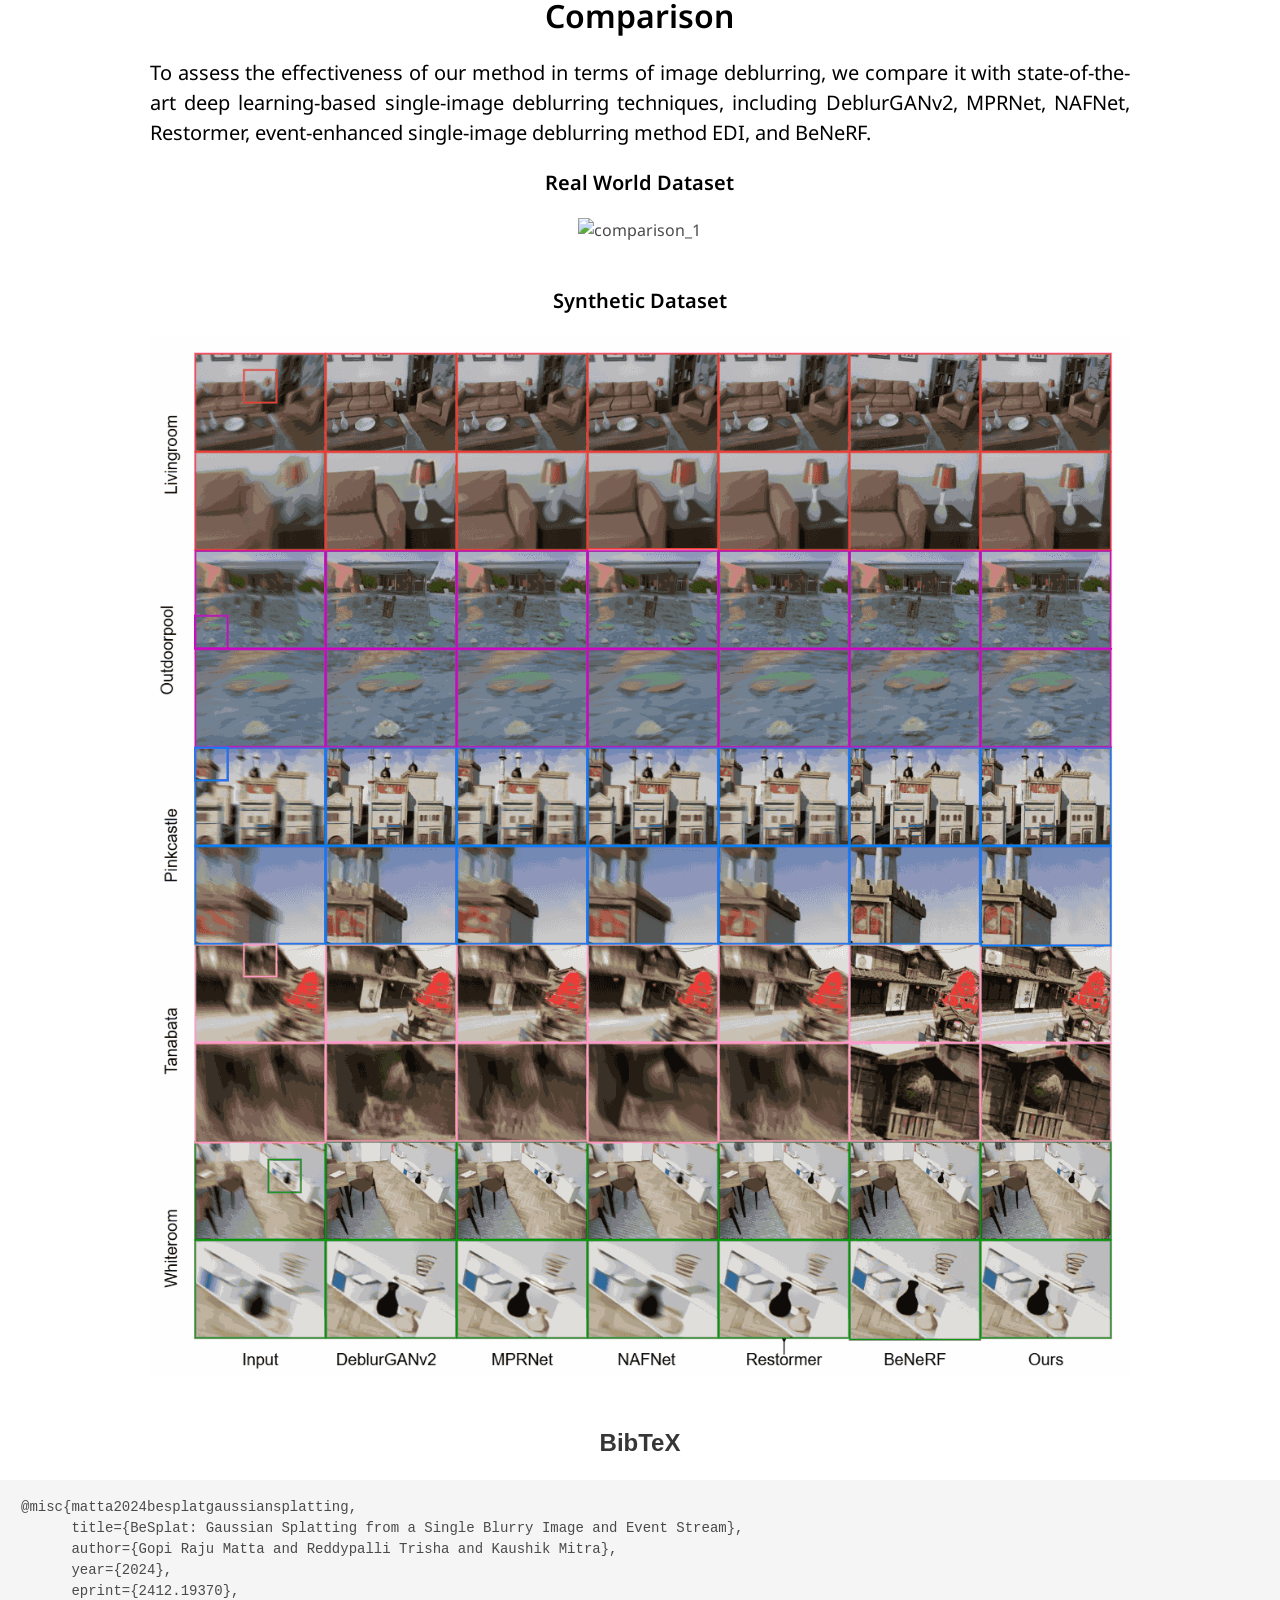
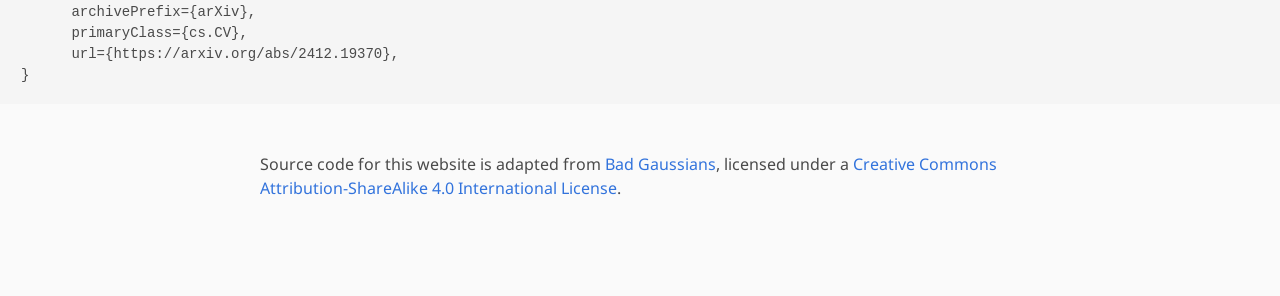
==== commit 7b268de8: "Update index.html" ====
--- a/BeSplat/index.html
+++ b/BeSplat/index.html
@@ -239,7 +239,7 @@
                   <span class="icon">
                       <i class="fab fa-github"></i>
                   </span>
-                  <span>Code Coming Soon</span>
+                  <span>Code</span>
                   </a>
               </span>
             </div>
